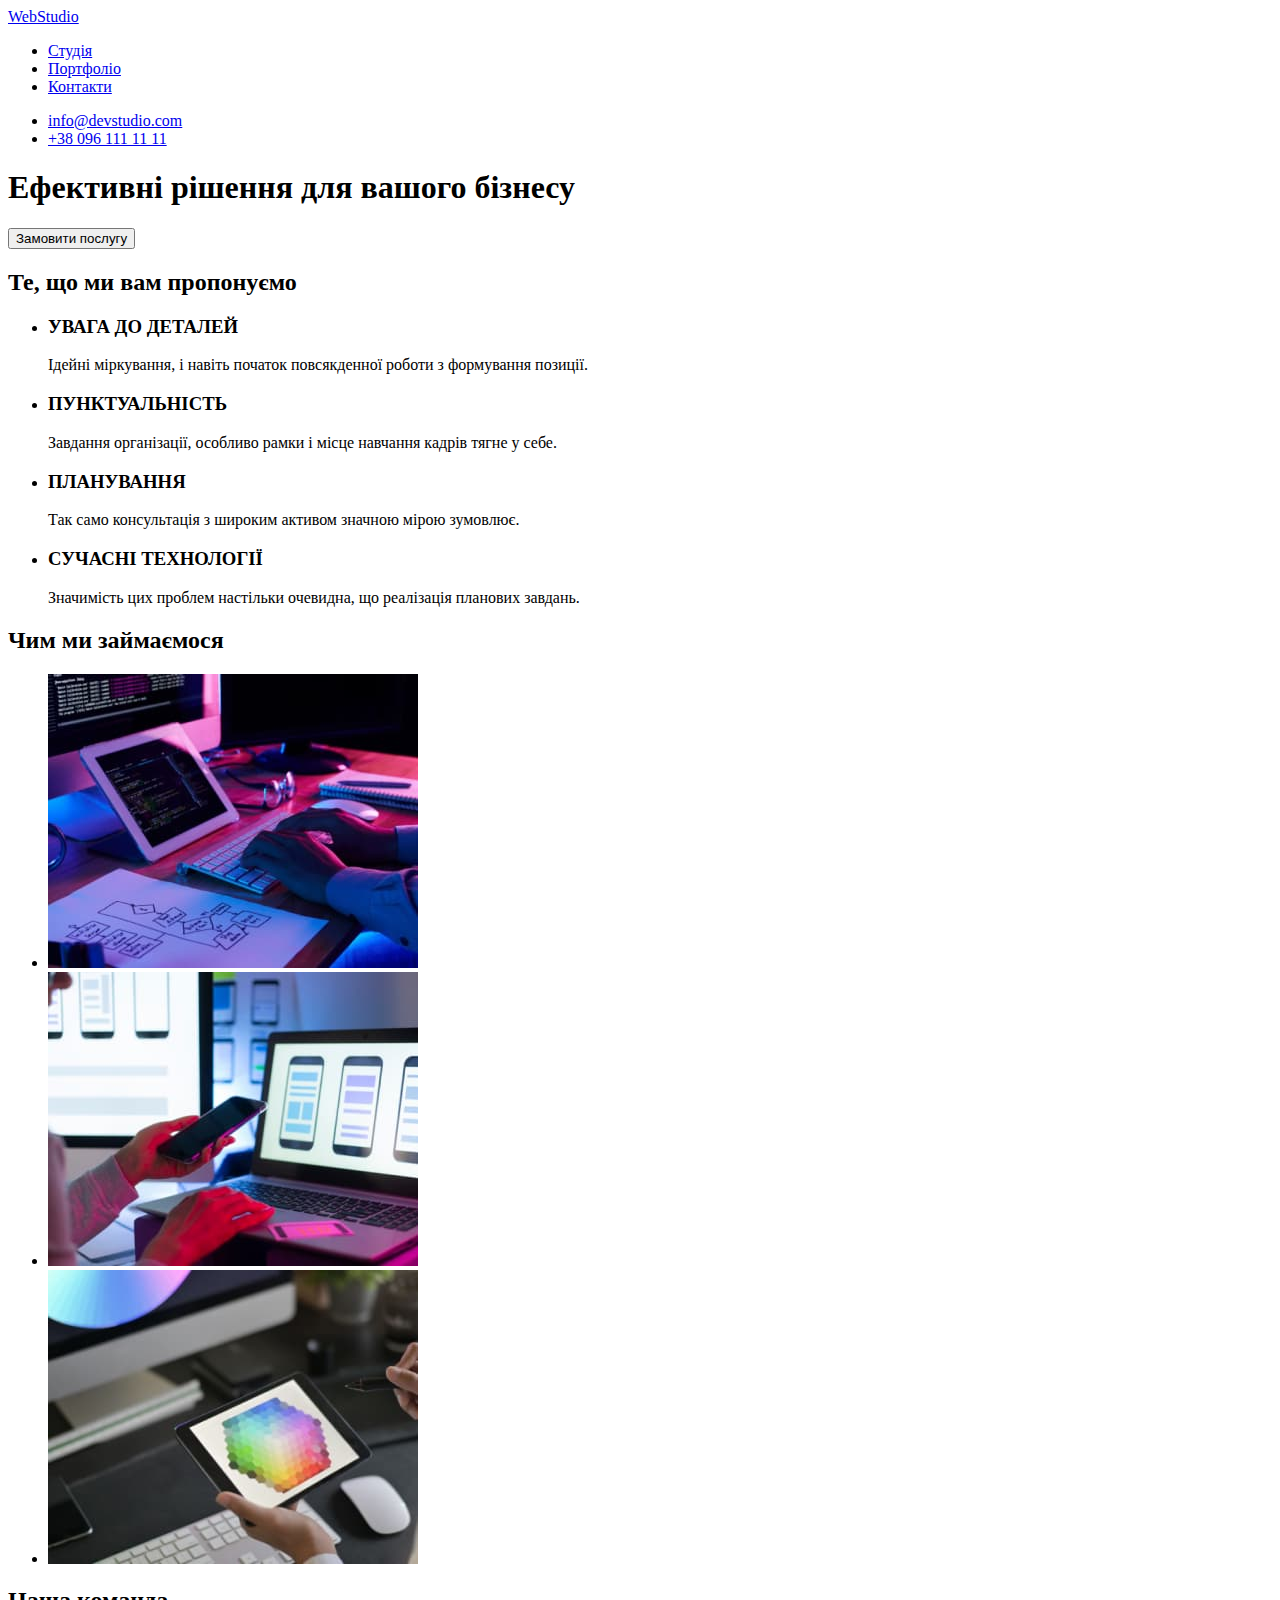
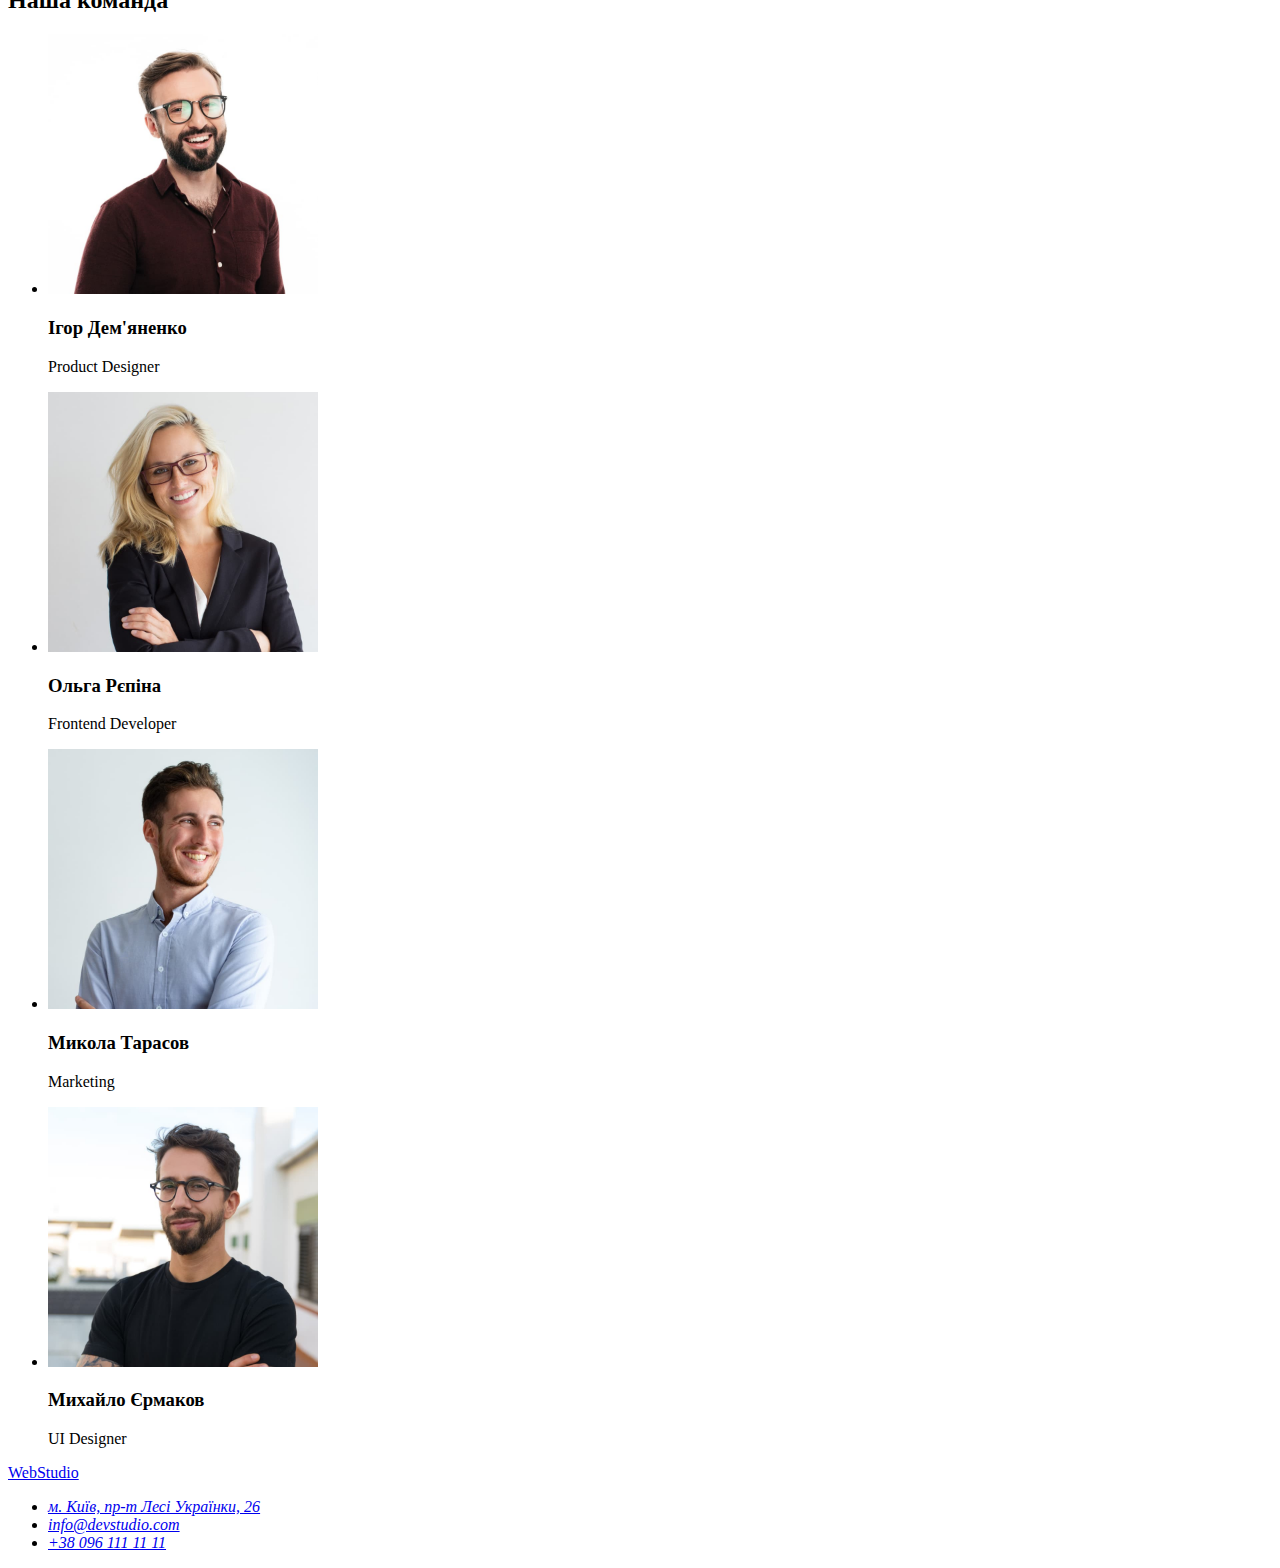
==== index.html @ 2390d569 "Клонування 1-ї домашньої роботи" ====
<!DOCTYPE html>
<html lang="uk">
<head>
    <meta charset="UTF-8">
    <meta http-equiv="X-UA-Compatible" content="IE=edge">
    <meta name="viewport" content="width=device-width, initial-scale=1.0">
    <title>Document</title>
    <link rel="stylesheet" href="./css/styles.css">
</head>
<body>
    <header>
        <nav>
            <a href="./index.html">WebStudio</a>
            
            <ul>
                <li><a href="index.html">Студія</a></li>
                <li><a href="index.html">Портфоліо</a></li>
                <li><a href="index.html">Контакти</a></li>
            </ul>
        </nav>

        <ul>
            <li><a href="mailto:info@devstudio.com">info@devstudio.com</a></li>
            <li><a href="tel:+380961111111">+38 096 111 11 11</a></li>
        </ul>
        
    </header>

    <main>
        <section>
            <h1>Ефективні рішення для вашого бізнесу</h1>
            <button type="button">Замовити послугу</button>
        </section>
        
        <section>
            <h2>Те, що ми вам пропонуємо</h2>
        
            <ul>
                <li>
                    <h3>УВАГА ДО ДЕТАЛЕЙ</h3>
                    <p>Ідейні міркування, і навіть початок повсякденної роботи з формування позиції.</p>
                </li>
                <li>
                    <h3>ПУНКТУАЛЬНІСТЬ</h3>
                    <p>Завдання організації, особливо рамки і місце навчання кадрів тягне у себе.</p>
                </li>
                <li>
                    <h3>ПЛАНУВАННЯ</h3>
                    <p>Так само консультація з широким активом значною мірою зумовлює.</p>
                </li>
                <li>
                    <h3>СУЧАСНІ ТЕХНОЛОГІЇ</h3>
                    <p>Значимість цих проблем настільки очевидна, що реалізація планових завдань.</p>
                </li>
            </ul>
        </section>
        
        <section>
            <h2>Чим ми займаємося</h2>
        
            <ul>
                <li><img src="./images/wemake1.jpg" alt="Написання коду" width="370"></li>
                <li><img src="./images/wemake2.jpg" alt="Кросплатформеність" width="370"></li>
                <li><img src="./images/wemake3.jpg" alt="Різноманітність" width="370"></li>
            </ul>
        </section>
        
        <section>
            <h2>Наша команда</h2> 

            <ul>
                <li>
                    <img src="./images/igor.jpg" alt="фото Ігора" width="270">
                    <h3>Ігор Дем'яненко</h3>
                    <p>Product Designer</p>
                </li>
                <li>
                    <img src="./images/olga.jpg" alt="фото Ольги" width="270">
                    <h3>Ольга Рєпіна</h3>
                    <p>Frontend Developer</p>
                </li>
                <li>
                    <img src="./images/mukola.jpg" alt="фото Миколи" width="270">
                    <h3>Микола Тарасов</h3>
                    <p>Marketing</p>
                </li>
                <li>
                    <img src="./images/mikhailo.jpg" alt="фото Михайла" width="270">
                    <h3>Михайло Єрмаков</h3>
                    <p>UI Designer</p>
                </li>
            </ul>
        </section>
    </main>

    <footer>
        <a href="index.html">WebStudio</a>

        <address>
            <ul>
                <li><a href="https://www.google.com/maps/place/%D0%B1%D1%83%D0%BB%D1%8C%D0%B2%D0%B0%D1%80+%D0%9B%D0%B5%D1%81%D1%96+%D0%A3%D0%BA%D1%80%D0%B0%D1%97%D0%BD%D0%BA%D0%B8,+26,+%D0%9A%D0%B8%D1%97%D0%B2,+02000/@50.4265807,30.5361971,17z/data=!3m1!4b1!4m5!3m4!1s0x40d4cf0e033ecbe9:0x57a4dffefec77da0!8m2!3d50.4265807!4d30.5383858"
                    target="_blank" rel="noreferrer noopener">
                    м. Київ, пр-т Лесі Українки, 26</a></li>
                <li><a href="mailto:info@devstudio.com">info@devstudio.com <br></a></li>
                <li><a href="tel:+380961111111">+38 096 111 11 11</a></li>
            </ul>
        </address>
    </footer>
</body>
</html>
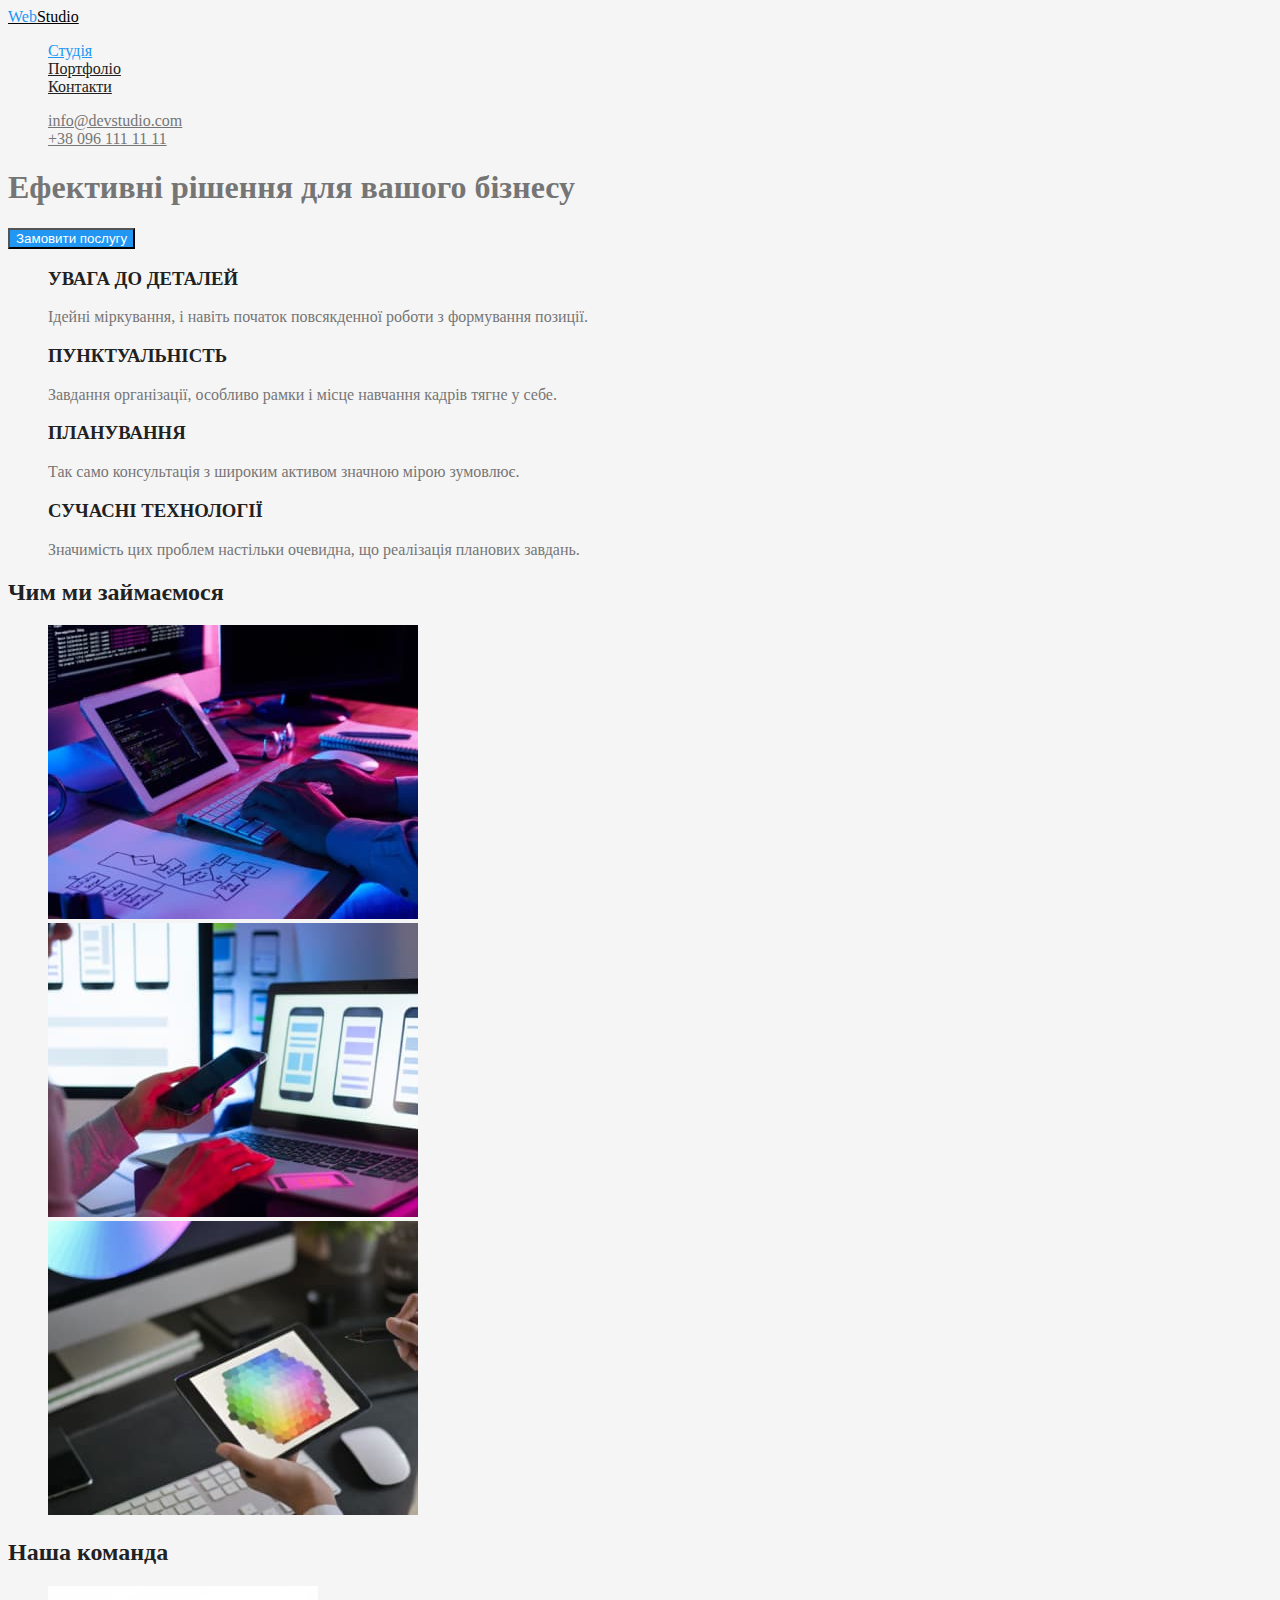
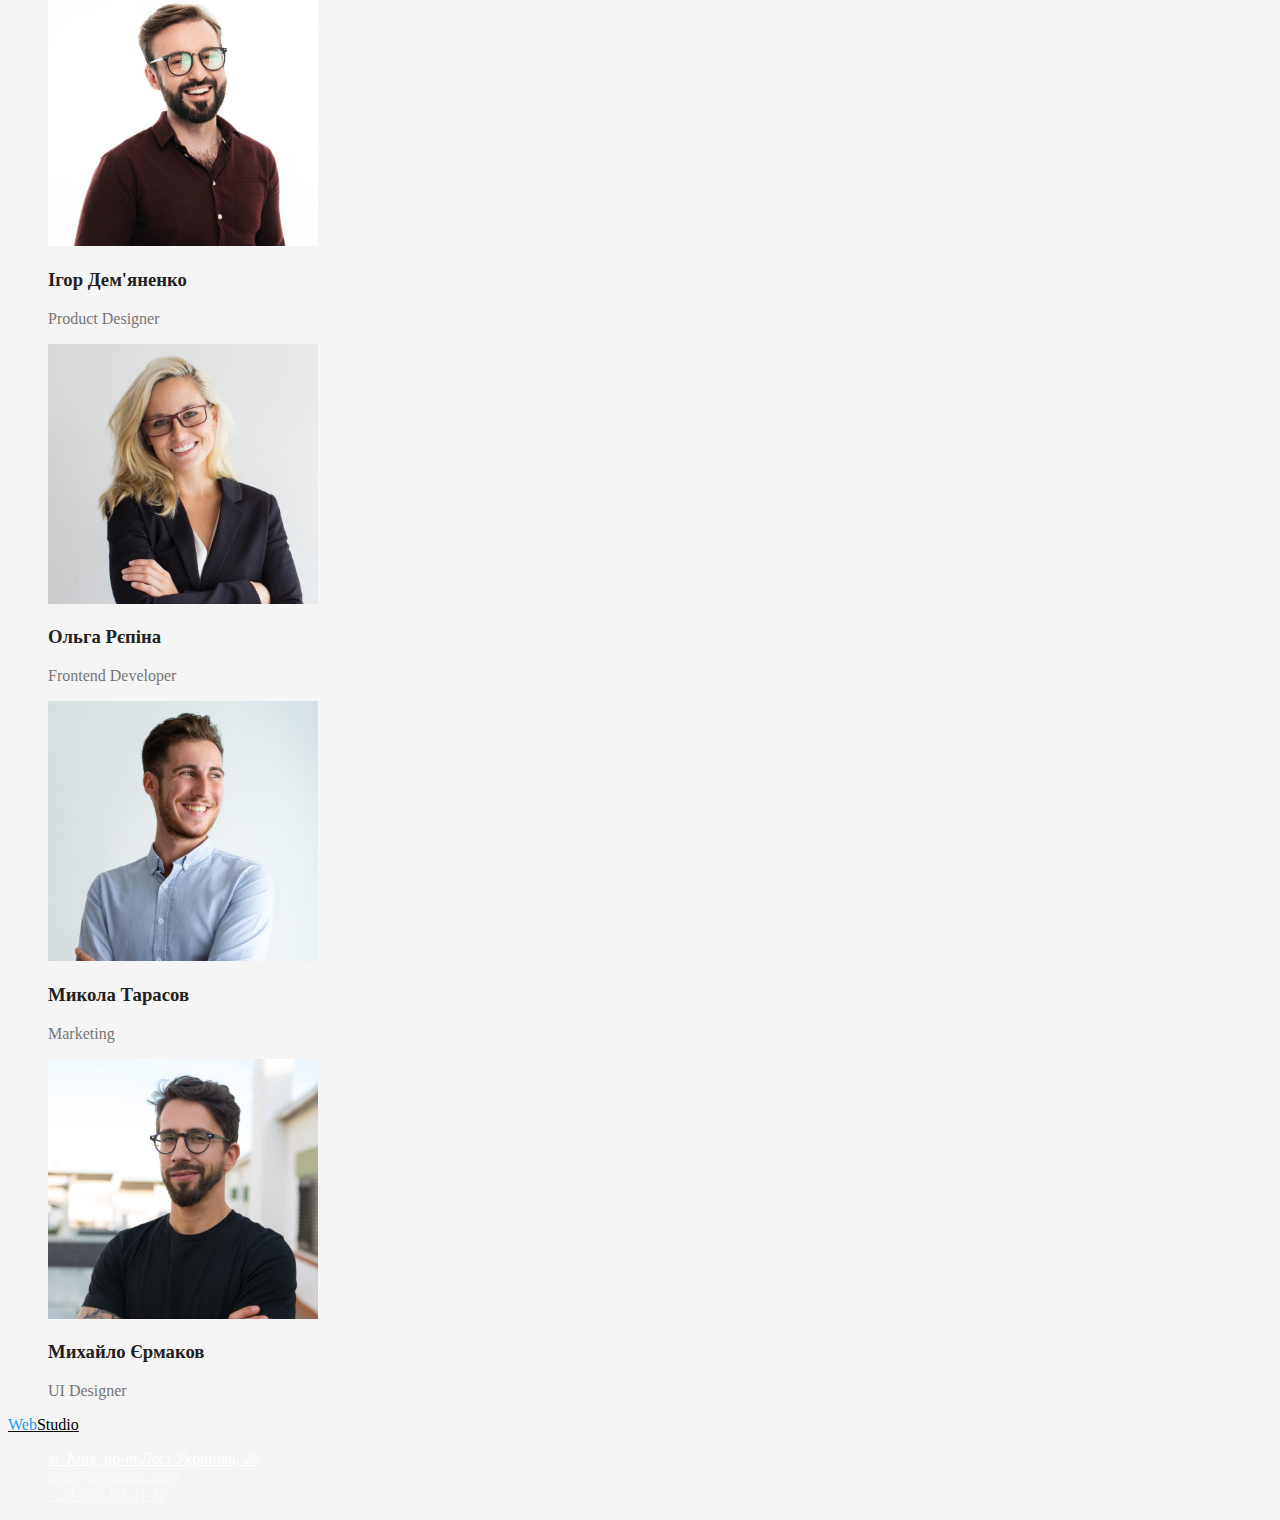
==== commit 0f3067b8: "Додавання CSS-селекторів" ====
--- a/index.html
+++ b/index.html
@@ -6,87 +6,88 @@
     <meta name="viewport" content="width=device-width, initial-scale=1.0">
     <title>Document</title>
     <link rel="stylesheet" href="./css/styles.css">
+    <link href="https://fonts.googleapis.com/css2?family=Raleway:wght@700&family=Roboto:wght@400;500;700;900&display=swap" rel="stylesheet">
 </head>
-<body>
-    <header>
+<body class="page">
+    <header class="page-header">
         <nav>
-            <a href="./index.html">WebStudio</a>
+            <a href="./index.html" class="logo"><span class="leftpart-logo">Web</span>Studio</a>
             
-            <ul>
-                <li><a href="index.html">Студія</a></li>
-                <li><a href="index.html">Портфоліо</a></li>
-                <li><a href="index.html">Контакти</a></li>
+            <ul class="site-nav list">
+                <li><a href="index.html" class="link current" >Студія</a></li>
+                <li><a href="./portofolio.html" class="link">Портфоліо</a></li>
+                <li><a href="index.html" class="link">Контакти</a></li>
             </ul>
         </nav>
 
-        <ul>
-            <li><a href="mailto:info@devstudio.com">info@devstudio.com</a></li>
-            <li><a href="tel:+380961111111">+38 096 111 11 11</a></li>
+        <ul class="auth-nav list">
+            <li><a href="mailto:info@devstudio.com" class="link">info@devstudio.com</a></li>
+            <li><a href="tel:+380961111111" class="link">+38 096 111 11 11</a></li>
         </ul>
         
     </header>
 
     <main>
-        <section>
-            <h1>Ефективні рішення для вашого бізнесу</h1>
-            <button type="button">Замовити послугу</button>
+        <section class="hero">
+            <h1 class="hero-title">Ефективні рішення для вашого бізнесу</h1>
+            <button type="button" class="button primary">Замовити послугу</button>
         </section>
         
-        <section>
-            <h2>Те, що ми вам пропонуємо</h2>
+        <section class="section">
+            <h2 class="section-title" hidden>Те, що ми вам пропонуємо</h2>
         
-            <ul>
+            <ul class="services list">
                 <li>
-                    <h3>УВАГА ДО ДЕТАЛЕЙ</h3>
+                    <h3 class="title">УВАГА ДО ДЕТАЛЕЙ</h3>
                     <p>Ідейні міркування, і навіть початок повсякденної роботи з формування позиції.</p>
                 </li>
                 <li>
-                    <h3>ПУНКТУАЛЬНІСТЬ</h3>
+                    <h3 class="title">ПУНКТУАЛЬНІСТЬ</h3>
                     <p>Завдання організації, особливо рамки і місце навчання кадрів тягне у себе.</p>
                 </li>
                 <li>
-                    <h3>ПЛАНУВАННЯ</h3>
+                    <h3 class="title">ПЛАНУВАННЯ</h3>
                     <p>Так само консультація з широким активом значною мірою зумовлює.</p>
                 </li>
                 <li>
-                    <h3>СУЧАСНІ ТЕХНОЛОГІЇ</h3>
+                    <h3 class="title">СУЧАСНІ ТЕХНОЛОГІЇ</h3>
                     <p>Значимість цих проблем настільки очевидна, що реалізація планових завдань.</p>
                 </li>
             </ul>
         </section>
         
-        <section>
-            <h2>Чим ми займаємося</h2>
+        <section class="section">
+            <h2 class="section-title">Чим ми займаємося</h2>
         
-            <ul>
+            <ul class="services list">
                 <li><img src="./images/wemake1.jpg" alt="Написання коду" width="370"></li>
                 <li><img src="./images/wemake2.jpg" alt="Кросплатформеність" width="370"></li>
                 <li><img src="./images/wemake3.jpg" alt="Різноманітність" width="370"></li>
             </ul>
         </section>
         
-        <section>
-            <h2>Наша команда</h2> 
+        <section class="section">
+            <h2 class="section-title">Наша команда</h2> 
 
-            <ul>
+            <ul class="services list">
                 <li>
                     <img src="./images/igor.jpg" alt="фото Ігора" width="270">
-                    <h3>Ігор Дем'яненко</h3>
+                    <h3 class="title">Ігор Дем'яненко</h3>
                     <p>Product Designer</p>
                 </li>
                 <li>
                     <img src="./images/olga.jpg" alt="фото Ольги" width="270">
-                    <h3>Ольга Рєпіна</h3>
+                    <h3 class="title">Ольга Рєпіна</h3>
                     <p>Frontend Developer</p>
                 </li>
                 <li>
                     <img src="./images/mukola.jpg" alt="фото Миколи" width="270">
-                    <h3>Микола Тарасов</h3>
+                    <h3 class="title">Микола Тарасов</h3>
                     <p>Marketing</p>
                 </li>
                 <li>
                     <img src="./images/mikhailo.jpg" alt="фото Михайла" width="270">
-                    <h3>Михайло Єрмаков</h3>
+                    <h3 class="title">Михайло Єрмаков</h3>
                     <p>UI Designer</p>
                 </li>
             </ul>
@@ -94,15 +95,15 @@
     </main>
 
     <footer>
-        <a href="index.html">WebStudio</a>
+        <a href="./index.html" class="logo"><span class="leftpart-logo">Web</span>Studio</a>
 
         <address>
-            <ul>
-                <li><a href="https://www.google.com/maps/place/%D0%B1%D1%83%D0%BB%D1%8C%D0%B2%D0%B0%D1%80+%D0%9B%D0%B5%D1%81%D1%96+%D0%A3%D0%BA%D1%80%D0%B0%D1%97%D0%BD%D0%BA%D0%B8,+26,+%D0%9A%D0%B8%D1%97%D0%B2,+02000/@50.4265807,30.5361971,17z/data=!3m1!4b1!4m5!3m4!1s0x40d4cf0e033ecbe9:0x57a4dffefec77da0!8m2!3d50.4265807!4d30.5383858"
-                    target="_blank" rel="noreferrer noopener">
+            <ul class="footer-nav list">
+                <li><a href="https://goo.gl/maps/yNZwZpyb3puwSqDS9"
+                    target="_blank" rel="noreferrer noopener" class="link adress">
                     м. Київ, пр-т Лесі Українки, 26</a></li>
-                <li><a href="mailto:info@devstudio.com">info@devstudio.com <br></a></li>
-                <li><a href="tel:+380961111111">+38 096 111 11 11</a></li>
+                <li><a href="mailto:info@devstudio.com" class="link">info@devstudio.com</a></li>
+                <li><a href="tel:+380961111111" class="link">+38 096 111 11 11</a></li>
             </ul>
         </address>
     </footer>
--- a/css/styles.css
+++ b/css/styles.css
@@ -0,0 +1,106 @@
+/* Колір основного тексту #757575*/
+/* Вторичний колір тексту #000000 */
+/* Основний колір фону #F5F5F5 */
+/* Вторичний колір фону #F5F4FA */
+/* Колір при ховері та фокусу #2196F3 */
+
+:root {
+    --main-color: #757575;
+    --secondary-color: #000000;
+    --main-background-color: #F5F5F5;
+    --secondary-background-color: #F5F4FA;
+    --accent-color: #2196F3;
+    --title-color: #212121;
+    --white-color: #FFFFFF;
+}
+
+.page {
+    color: var(--main-color);
+    background-color: var(--main-background-color);
+}
+
+.logo {
+    color: var(--secondary-color);
+}
+
+.leftpart-logo {
+    color: #2196F3;
+}
+
+.list {
+    list-style: none;
+}
+
+/* site nav */
+.site-nav .link {
+    color: var(--title-color);
+}
+
+.footer-nav .link.adress {
+    color: #FFFFFF;
+}
+
+.auth-nav .link {
+    color: var(--main-color);
+}
+
+.site-nav .link:hover,
+.site-nav .link:focus,
+.auth-nav .link:hover,
+.auth-nav .link:focus,
+.footer-nav .link:hover,
+.footer-nav .link:focus {
+    color: var(--accent-color);
+}
+
+.site-nav .link.current {
+    color: var(--accent-color)
+}
+
+.footer-nav .link {
+    color: rgba(255, 255, 255, 0.6);
+}
+
+.section-title {
+    color: var(--title-color);
+}
+
+/* our services */
+
+.services .title,
+.projects .title {
+    color: var(--title-color);
+}
+
+/* Button */
+
+.button {
+    color: var(--title-color);
+    background-color: var(--secondary-background-color);
+}
+
+.button.primary {
+    color: var(--white-color);
+    background-color: var(--accent-color);  
+}
+
+.button.secondary {
+    color: var(--title-color);
+    background-color:var(--secondary-background-color);
+}
+
+.button.secondary:hover,
+.button.secondary:focus {
+    color: var(--white-color);
+    background-color: var(--accent-color);
+}
+
+.button-list {
+
+}
+
+/* footer */
+
+.adress {
+    color: var(--white-color);
+}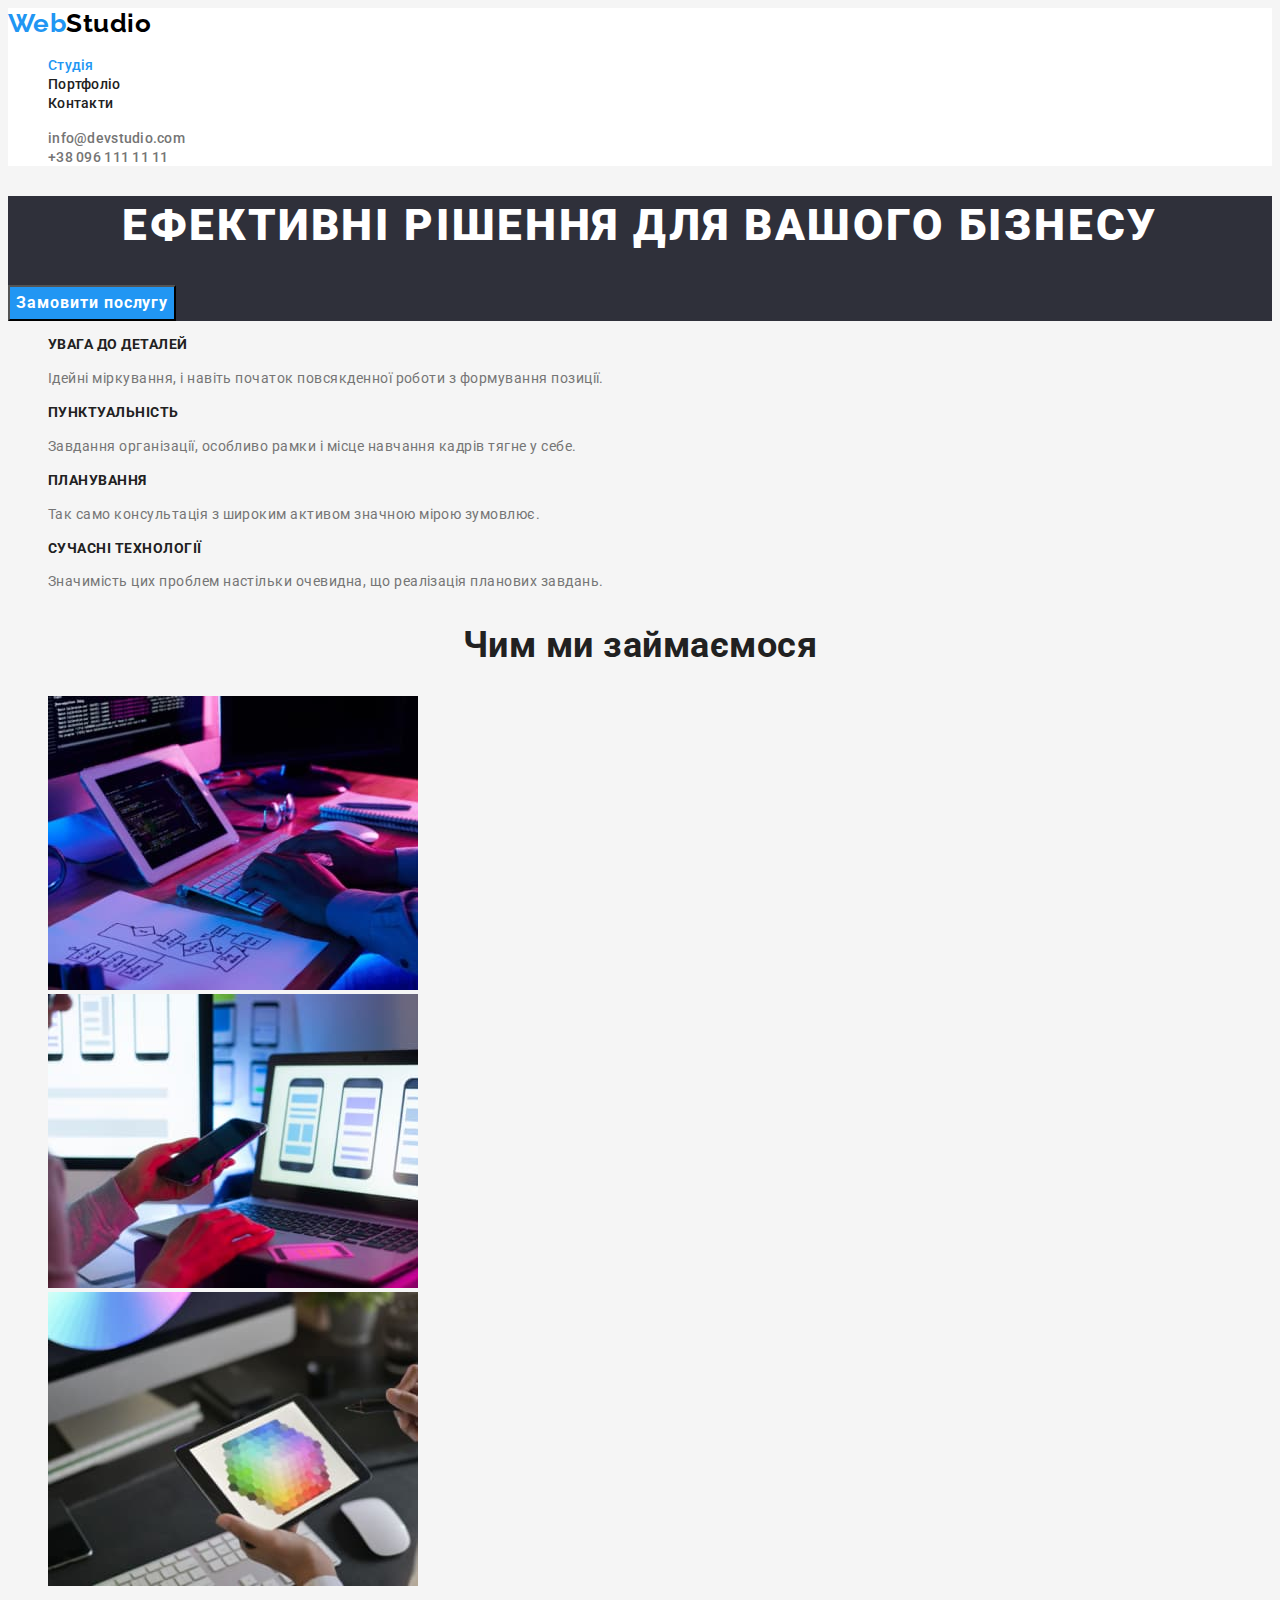
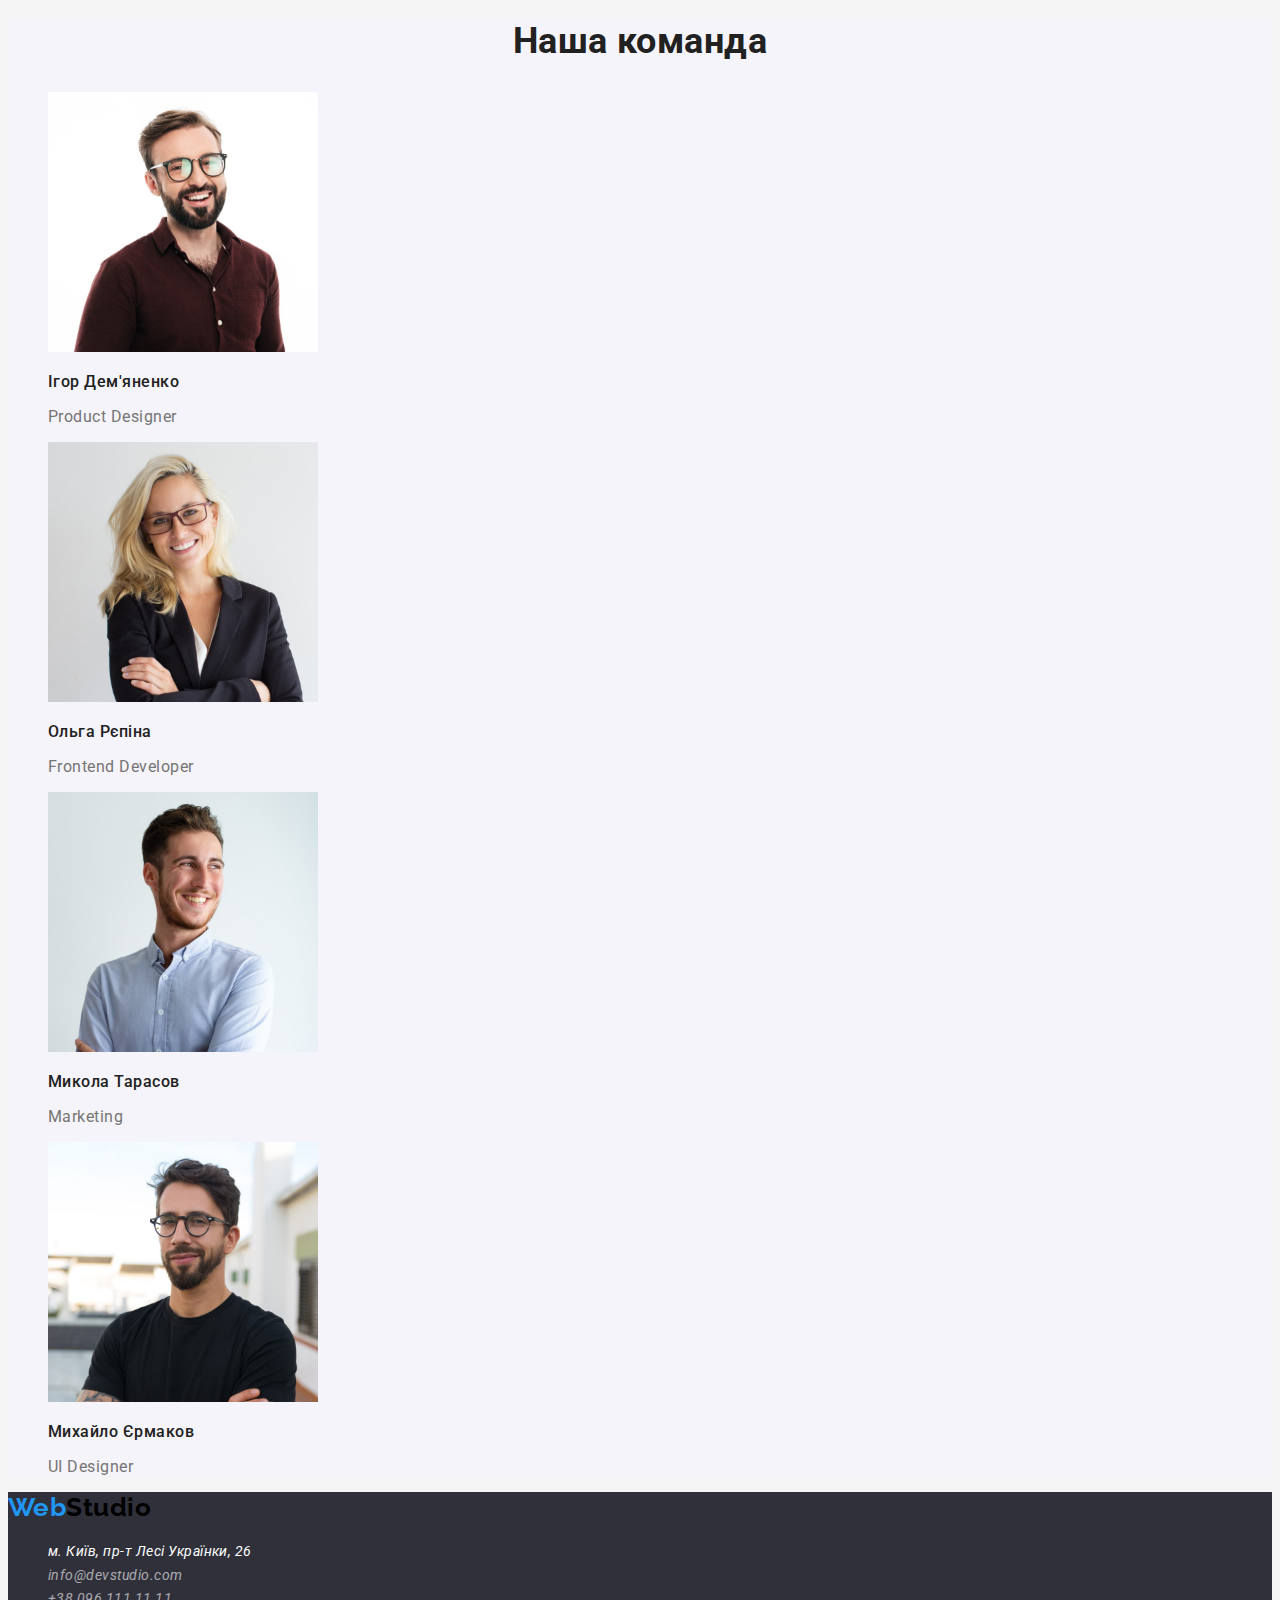
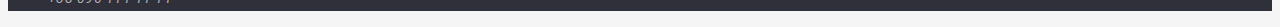
==== commit 8dce1656: "Допрацювання оформлення тексту та кольору" ====
--- a/index.html
+++ b/index.html
@@ -4,9 +4,10 @@
     <meta charset="UTF-8">
     <meta http-equiv="X-UA-Compatible" content="IE=edge">
     <meta name="viewport" content="width=device-width, initial-scale=1.0">
-    <title>Document</title>
+    <title>WebStudio</title>
+    <link href="https://fonts.googleapis.com/css2?family=Raleway:wght@700&family=Roboto:wght@400;500;700;900&display=swap"
+        rel="stylesheet">
     <link rel="stylesheet" href="./css/styles.css">
-    <link href="https://fonts.googleapis.com/css2?family=Raleway:wght@700&family=Roboto:wght@400;500;700;900&display=swap" rel="stylesheet">
 </head>
 <body class="page">
     <header class="page-header">
@@ -15,7 +16,7 @@
             
             <ul class="site-nav list">
                 <li><a href="index.html" class="link current" >Студія</a></li>
-                <li><a href="./portofolio.html" class="link">Портфоліо</a></li>
+                <li><a href="./portfolio.html" class="link">Портфоліо</a></li>
                 <li><a href="index.html" class="link">Контакти</a></li>
             </ul>
         </nav>
@@ -24,7 +25,6 @@
             <li><a href="mailto:info@devstudio.com" class="link">info@devstudio.com</a></li>
             <li><a href="tel:+380961111111" class="link">+38 096 111 11 11</a></li>
         </ul>
-        
     </header>
 
     <main>
@@ -39,19 +39,19 @@
             <ul class="services list">
                 <li>
                     <h3 class="title">УВАГА ДО ДЕТАЛЕЙ</h3>
-                    <p>Ідейні міркування, і навіть початок повсякденної роботи з формування позиції.</p>
+                    <p class="text">Ідейні міркування, і навіть початок повсякденної роботи з формування позиції.</p>
                 </li>
                 <li>
                     <h3 class="title">ПУНКТУАЛЬНІСТЬ</h3>
-                    <p>Завдання організації, особливо рамки і місце навчання кадрів тягне у себе.</p>
+                    <p class="text">Завдання організації, особливо рамки і місце навчання кадрів тягне у себе.</p>
                 </li>
                 <li>
                     <h3 class="title">ПЛАНУВАННЯ</h3>
-                    <p>Так само консультація з широким активом значною мірою зумовлює.</p>
+                    <p class="text">Так само консультація з широким активом значною мірою зумовлює.</p>
                 </li>
                 <li>
                     <h3 class="title">СУЧАСНІ ТЕХНОЛОГІЇ</h3>
-                    <p>Значимість цих проблем настільки очевидна, що реалізація планових завдань.</p>
+                    <p class="text">Значимість цих проблем настільки очевидна, що реалізація планових завдань.</p>
                 </li>
             </ul>
         </section>
@@ -66,35 +66,35 @@
             </ul>
         </section>
         
-        <section class="section">
+        <section class="section our-team">
             <h2 class="section-title">Наша команда</h2> 
 
-            <ul class="services list">
+            <ul class="team list">
                 <li>
                     <img src="./images/igor.jpg" alt="фото Ігора" width="270">
                     <h3 class="title">Ігор Дем'яненко</h3>
-                    <p>Product Designer</p>
+                    <p class="text position">Product Designer</p>
                 </li>
                 <li>
                     <img src="./images/olga.jpg" alt="фото Ольги" width="270">
                     <h3 class="title">Ольга Рєпіна</h3>
-                    <p>Frontend Developer</p>
+                    <p class="text position">Frontend Developer</p>
                 </li>
                 <li>
                     <img src="./images/mukola.jpg" alt="фото Миколи" width="270">
                     <h3 class="title">Микола Тарасов</h3>
-                    <p>Marketing</p>
+                    <p class="text position">Marketing</p>
                 </li>
                 <li>
                     <img src="./images/mikhailo.jpg" alt="фото Михайла" width="270">
                     <h3 class="title">Михайло Єрмаков</h3>
-                    <p>UI Designer</p>
+                    <p class="text position">UI Designer</p>
                 </li>
             </ul>
         </section>
     </main>
 
-    <footer>
+    <footer class="footer">
         <a href="./index.html" class="logo"><span class="leftpart-logo">Web</span>Studio</a>
 
         <address>
--- a/css/styles.css
+++ b/css/styles.css
@@ -12,19 +12,35 @@
     --accent-color: #2196F3;
     --title-color: #212121;
     --white-color: #FFFFFF;
+    --black-bg-color: #2F303A;
 }
 
 .page {
     color: var(--main-color);
     background-color: var(--main-background-color);
-}
-
+
+    font-style: normal;
+    font-weight: 400;
+    font-family: Roboto, sans-serif;
+    letter-spacing: 0.03em;
+    
+}
+
+.page-header {
+    background-color: var(--white-color);
+}
 .logo {
     color: var(--secondary-color);
+
+    font-family: Raleway, sans-serif;
+    font-weight: 700;
+    font-size: 26px;
+    line-height: 1.2;
+    text-decoration: none;
 }
 
 .leftpart-logo {
-    color: #2196F3;
+    color: var(--accent-color);
 }
 
 .list {
@@ -34,14 +50,35 @@
 /* site nav */
 .site-nav .link {
     color: var(--title-color);
+
+    font-weight: 500;
+    font-size: 14px;
+    line-height: 1.14;
+    letter-spacing: 0.02em;
+    text-decoration: none;
+}
+
+.auth-nav .link {
+    color: var(--main-color);
+
+    font-weight: 500;
+    font-size: 14px;
+    line-height: 1.14;
+    letter-spacing: 0.02em;
+    text-decoration: none;
 }
 
 .footer-nav .link.adress {
-    color: #FFFFFF;
-}
-
-.auth-nav .link {
-    color: var(--main-color);
+    color: var(--white-color);
+}
+
+
+.footer-nav .link {
+    color: rgba(255, 255, 255, 0.6);
+
+    text-decoration: none;
+    font-size: 14px;
+    line-height: 1.71;
 }
 
 .site-nav .link:hover,
@@ -54,39 +91,136 @@
 }
 
 .site-nav .link.current {
-    color: var(--accent-color)
-}
-
-.footer-nav .link {
-    color: rgba(255, 255, 255, 0.6);
+    color: var(--accent-color);
+}
+
+.hero-title {
+    color: var(--white-color);
+    font-style: 400;
+    font-weight: 900;
+    font-size: 44px;
+    line-height: 1.36;
+    text-align: center;
+    letter-spacing: 0.06em;
+    text-transform: uppercase;
+}
+
+.hero {
+    background-color: var(--black-bg-color);
 }
 
 .section-title {
     color: var(--title-color);
-}
-
-/* our services */
-
-.services .title,
+
+    font-style: normal;
+    font-weight: 700;
+    font-size: 36px;
+    line-height: 1.17;
+    text-align: center;
+}
+
+/* our services and projects */
+
+.services .title {
+    color: var(--title-color);
+
+    font-style: normal;
+    font-weight: 700;
+    font-size: 14px;
+    line-height: 1.14;
+    text-transform: uppercase;
+}
+
+.services .text {
+    color: var(--main-color);
+    font-size: 14px;
+    line-height: 1.71;
+}
+
+.services .text.position {
+    font-size: 16px;
+    line-height: 1.19;
+}
+
+.projects .project {
+    font-size: 16px;
+    line-height: 1.88;
+}
+
+.projects.list a {
+    text-decoration: none;
+}
+
+.projects .description {
+    color: var(--main-color)
+}
+
 .projects .title {
     color: var(--title-color);
+
+    font-style: normal;
+    font-weight: 700;
+    font-size: 18px;
+    line-height: 2;
+}
+
+.projects .text {
+    color: var(--main-color);
+
+    font-size: 16px;
+    line-height: 1.88;
+}
+
+.team .title {
+    color: var(--title-color);
+
+    font-style: normal;
+    font-weight: 500;
+    font-size: 16px;
+    line-height: 1.19;
+}
+
+.team .text {
+    font-size: 16px;
+    line-height: 1.19;
+}
+
+/* our team */
+
+.section.our-team {
+    background-color: var(--secondary-background-color);
 }
 
 /* Button */
 
 .button {
     color: var(--title-color);
+
     background-color: var(--secondary-background-color);
+    font-family: inherit;
 }
 
 .button.primary {
     color: var(--white-color);
-    background-color: var(--accent-color);  
+    background-color: var(--accent-color); 
+
+    font-style: normal;
+    font-weight: 700;
+    font-size: 16px;
+    line-height: 1.87;
+    display: flex;
+    align-items: center;
+    text-align: center;
+    letter-spacing: 0.06em; 
 }
 
 .button.secondary {
     color: var(--title-color);
     background-color:var(--secondary-background-color);
+
+    font-weight: 500;
+    font-size: 16px;
+    line-height: 1.62;
 }
 
 .button.secondary:hover,
@@ -103,4 +237,8 @@
 
 .adress {
     color: var(--white-color);
+}
+
+.footer {
+    background-color: var(--black-bg-color);
 }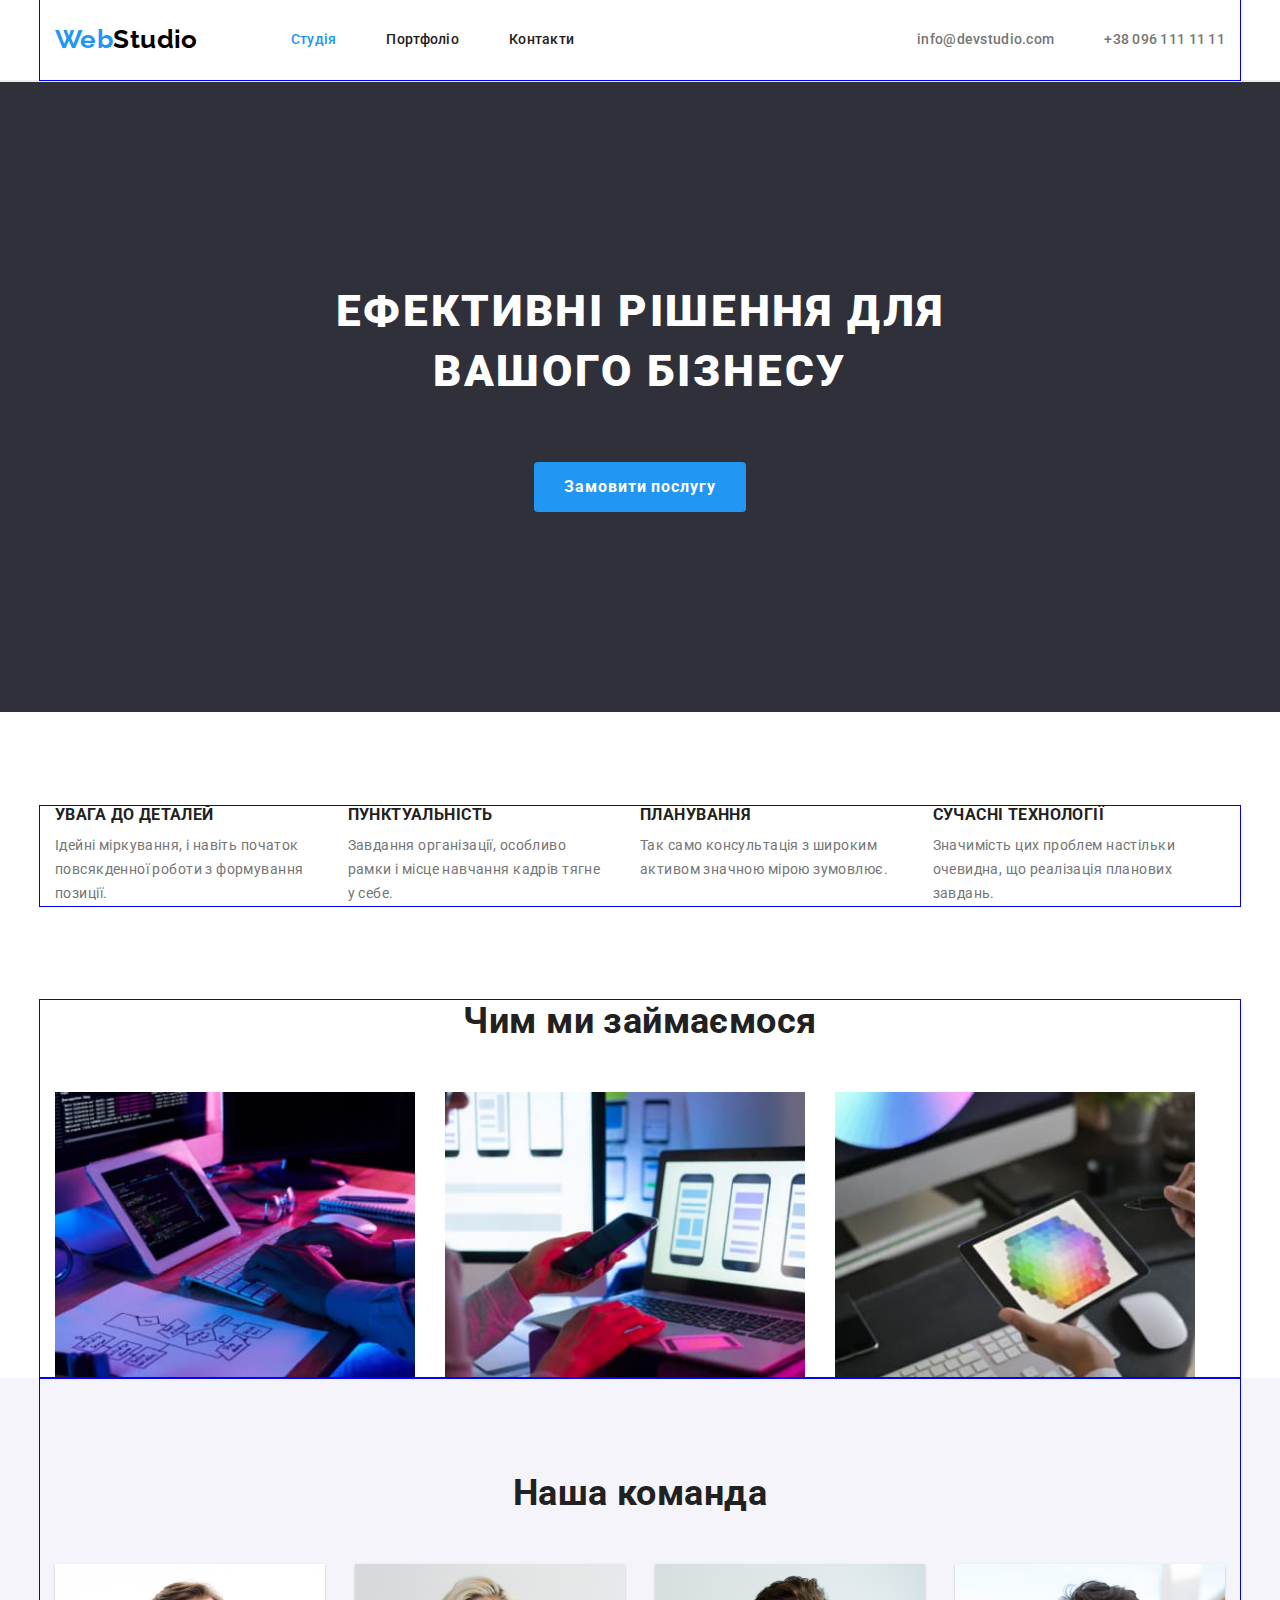
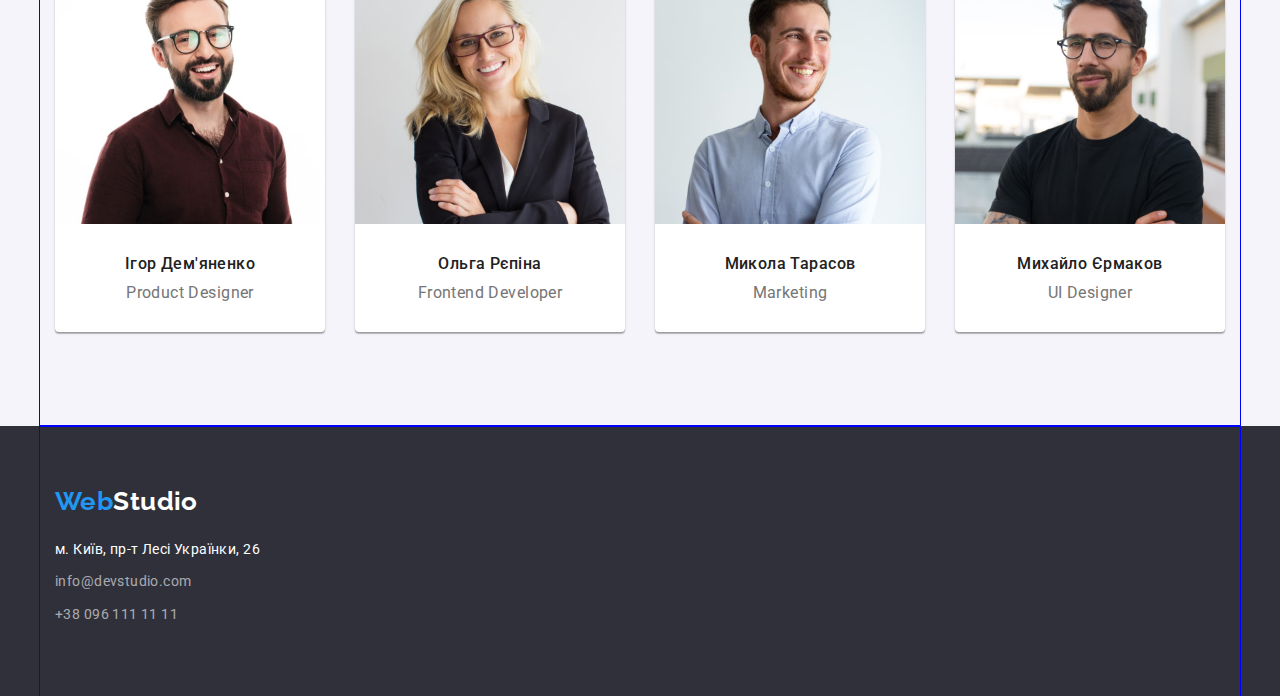
==== commit 536dd93b: "Робота над 3-ю домашньою роботою" ====
--- a/index.html
+++ b/index.html
@@ -5,107 +5,128 @@
     <meta http-equiv="X-UA-Compatible" content="IE=edge">
     <meta name="viewport" content="width=device-width, initial-scale=1.0">
     <title>WebStudio</title>
+    <link rel="stylesheet" href="https://cdnjs.cloudflare.com/ajax/libs/modern-normalize/1.1.0/modern-normalize.min.css">
     <link href="https://fonts.googleapis.com/css2?family=Raleway:wght@700&family=Roboto:wght@400;500;700;900&display=swap"
         rel="stylesheet">
     <link rel="stylesheet" href="./css/styles.css">
 </head>
-<body class="page">
+<body>
     <header class="page-header">
-        <nav>
-            <a href="./index.html" class="logo"><span class="leftpart-logo">Web</span>Studio</a>
-            
-            <ul class="site-nav list">
-                <li><a href="index.html" class="link current" >Студія</a></li>
-                <li><a href="./portfolio.html" class="link">Портфоліо</a></li>
-                <li><a href="index.html" class="link">Контакти</a></li>
+        <div class="container main-nav">
+            <nav class="main-nav">
+                <a href="./index.html" class="logo"><span class="leftpart-logo">Web</span>Studio</a>
+                
+                <!-- Навігація -->
+                <ul class="site-nav list">
+                    <li class="item"><a href="./index.html" class="link current" >Студія</a></li>
+                    <li class="item"><a href="./portfolio.html" class="link">Портфоліо</a></li>
+                    <li class="item"><a href="./index.html" class="link">Контакти</a></li>
+                </ul>
+            </nav>
+            <!-- Контакти -->
+            <ul class="auth-nav list">
+                <li class="item"><a href="mailto:info@devstudio.com" class="link">info@devstudio.com</a></li>
+                <li class="item"><a href="tel:+380961111111" class="link">+38 096 111 11 11</a></li>
             </ul>
-        </nav>
+        </div>
 
-        <ul class="auth-nav list">
-            <li><a href="mailto:info@devstudio.com" class="link">info@devstudio.com</a></li>
-            <li><a href="tel:+380961111111" class="link">+38 096 111 11 11</a></li>
-        </ul>
+        <div class="gray-line">
+            <span class="hidden-title">gray-line</span>
+        </div>
     </header>
 
     <main>
+        <!-- Hero -->
         <section class="hero">
             <h1 class="hero-title">Ефективні рішення для вашого бізнесу</h1>
             <button type="button" class="button primary">Замовити послугу</button>
         </section>
+
+        <!-- Приклади робіт -->
+        <section class="section">
+            <div class="container works">
+                <h2 class="hidden-title">Те, що ми вам пропонуємо</h2>
         
-        <section class="section">
-            <h2 class="section-title" hidden>Те, що ми вам пропонуємо</h2>
-        
-            <ul class="services list">
-                <li>
-                    <h3 class="title">УВАГА ДО ДЕТАЛЕЙ</h3>
-                    <p class="text">Ідейні міркування, і навіть початок повсякденної роботи з формування позиції.</p>
-                </li>
-                <li>
-                    <h3 class="title">ПУНКТУАЛЬНІСТЬ</h3>
-                    <p class="text">Завдання організації, особливо рамки і місце навчання кадрів тягне у себе.</p>
-                </li>
-                <li>
-                    <h3 class="title">ПЛАНУВАННЯ</h3>
-                    <p class="text">Так само консультація з широким активом значною мірою зумовлює.</p>
-                </li>
-                <li>
-                    <h3 class="title">СУЧАСНІ ТЕХНОЛОГІЇ</h3>
-                    <p class="text">Значимість цих проблем настільки очевидна, що реалізація планових завдань.</p>
-                </li>
-            </ul>
+                <ul class="services list">
+                    <li class="item">
+                        <h3 class="title">УВАГА ДО ДЕТАЛЕЙ</h3>
+                        <p class="text">Ідейні міркування, і навіть початок повсякденної роботи з формування позиції.</p>
+                    </li>
+                    <li class="item">
+                        <h3 class="title">ПУНКТУАЛЬНІСТЬ</h3>
+                        <p class="text">Завдання організації, особливо рамки і місце навчання кадрів тягне у себе.</p>
+                    </li>
+                    <li class="item">
+                        <h3 class="title">ПЛАНУВАННЯ</h3>
+                        <p class="text">Так само консультація з широким активом значною мірою зумовлює.</p>
+                    </li>
+                    <li class="item">
+                        <h3 class="title">СУЧАСНІ ТЕХНОЛОГІЇ</h3>
+                        <p class="text">Значимість цих проблем настільки очевидна, що реалізація планових завдань.</p>
+                    </li>
+                </ul>
+            </div>
         </section>
-        
-        <section class="section">
-            <h2 class="section-title">Чим ми займаємося</h2>
-        
-            <ul class="services list">
-                <li><img src="./images/wemake1.jpg" alt="Написання коду" width="370"></li>
-                <li><img src="./images/wemake2.jpg" alt="Кросплатформеність" width="370"></li>
-                <li><img src="./images/wemake3.jpg" alt="Різноманітність" width="370"></li>
-            </ul>
+
+        <!-- Наші роботи -->
+        <section class="section no-padding photo-work">
+            <div class="container">
+                <h2 class="section-title">Чим ми займаємося</h2>
+                <ul class="services list photo">
+                    <li class="item"><img src="./images/wemake1.jpg" alt="Написання коду" width="370"></li>
+                    <li class="item"><img src="./images/wemake2.jpg" alt="Кросплатформеність" width="370"></li>
+                    <li class="item"><img src="./images/wemake3.jpg" alt="Різноманітність" width="370"></li>
+                </ul>
+            </div>
         </section>
-        
+
+        <!-- Наша команда -->
         <section class="section our-team">
-            <h2 class="section-title">Наша команда</h2> 
+            <div class="container team-container">
+                <h2 class="section-title">Наша команда</h2> 
 
-            <ul class="team list">
-                <li>
-                    <img src="./images/igor.jpg" alt="фото Ігора" width="270">
-                    <h3 class="title">Ігор Дем'яненко</h3>
-                    <p class="text position">Product Designer</p>
-                </li>
-                <li>
-                    <img src="./images/olga.jpg" alt="фото Ольги" width="270">
-                    <h3 class="title">Ольга Рєпіна</h3>
-                    <p class="text position">Frontend Developer</p>
-                </li>
-                <li>
-                    <img src="./images/mukola.jpg" alt="фото Миколи" width="270">
-                    <h3 class="title">Микола Тарасов</h3>
-                    <p class="text position">Marketing</p>
-                </li>
-                <li>
-                    <img src="./images/mikhailo.jpg" alt="фото Михайла" width="270">
-                    <h3 class="title">Михайло Єрмаков</h3>
-                    <p class="text position">UI Designer</p>
-                </li>
-            </ul>
+                <ul class="team list">
+                    <li class="item">
+                        <img src="./images/igor.jpg" alt="фото Ігора" width="270">
+                        <h3 class="title">Ігор Дем'яненко</h3>
+                        <p class="text position">Product Designer</p>
+                    </li>
+                    <li class="item">
+                        <img src="./images/olga.jpg" alt="фото Ольги" width="270">
+                        <h3 class="title">Ольга Рєпіна</h3>
+                        <p class="text position">Frontend Developer</p>
+                    </li>
+                    <li class="item">
+                        <img src="./images/mukola.jpg" alt="фото Миколи" width="270">
+                        <h3 class="title">Микола Тарасов</h3>
+                        <p class="text position">Marketing</p>
+                    </li>
+                    <li class="item">
+                        <img src="./images/mikhailo.jpg" alt="фото Михайла" width="270">
+                        <h3 class="title">Михайло Єрмаков</h3>
+                        <p class="text position">UI Designer</p>
+                    </li>
+                </ul>
+            </div>
         </section>
     </main>
 
+    <!-- Футер -->
     <footer class="footer">
-        <a href="./index.html" class="logo"><span class="leftpart-logo">Web</span>Studio</a>
+        <div class="container section-footer">
+            <a href="./index.html" class="logo"><span class="leftpart-logo">Web</span>Studio</a>
 
-        <address>
-            <ul class="footer-nav list">
-                <li><a href="https://goo.gl/maps/yNZwZpyb3puwSqDS9"
-                    target="_blank" rel="noreferrer noopener" class="link adress">
-                    м. Київ, пр-т Лесі Українки, 26</a></li>
-                <li><a href="mailto:info@devstudio.com" class="link">info@devstudio.com</a></li>
-                <li><a href="tel:+380961111111" class="link">+38 096 111 11 11</a></li>
-            </ul>
-        </address>
+            <address>
+                <ul class="footer-nav list">
+                    <li class="item"><a href="https://goo.gl/maps/yNZwZpyb3puwSqDS9"
+                        target="_blank" rel="noreferrer noopener" class="link adress">
+                        м. Київ, пр-т Лесі Українки, 26</a></li>
+                    <li class="item"><a href="mailto:info@devstudio.com" class="link">info@devstudio.com</a></li>
+                    <li class="item"><a href="tel:+380961111111" class="link">+38 096 111 11 11</a></li>
+                </ul>
+            </address>
+        </div>
     </footer>
+    
 </body>
 </html>--- a/css/styles.css
+++ b/css/styles.css
@@ -7,28 +7,36 @@
 :root {
     --main-color: #757575;
     --secondary-color: #000000;
-    --main-background-color: #F5F5F5;
+    --white-text-color: #FFFFFF;
+    --main-background-color: #FFFFFF;
     --secondary-background-color: #F5F4FA;
     --accent-color: #2196F3;
     --title-color: #212121;
-    --white-color: #FFFFFF;
     --black-bg-color: #2F303A;
 }
 
-.page {
+h1, h2, h3, h4, h5, h6, p, ul {
+    margin: 0;
+    padding: 0;
+}
+
+body {
     color: var(--main-color);
     background-color: var(--main-background-color);
 
-    font-style: normal;
-    font-weight: 400;
+    font-size: 14px;
+    line-height: 1.71;
     font-family: Roboto, sans-serif;
     letter-spacing: 0.03em;
     
 }
 
-.page-header {
-    background-color: var(--white-color);
-}
+img {
+    display: block;
+    max-width: 100%;
+    height: auto;
+}
+
 .logo {
     color: var(--secondary-color);
 
@@ -44,32 +52,77 @@
 }
 
 .list {
+    padding: 0;
+    margin: 0;
     list-style: none;
 }
 
+.gray-line {
+    border: 1px solid #ECECEC;
+}
+/* Main nav */
+
+.main-nav {
+    display: flex;
+    align-items: center;
+}
+
+.container.main-nav {
+    padding-left: 15px;
+    padding-right: 15px;
+}
+
 /* site nav */
+.site-nav {
+    display: flex;
+    margin-left: 93px;
+}
+
+.site-nav .item + .item {
+    margin-left: 50px;
+}
+
+/* .site-nav .item:not(:last-child) {
+    margin-right: 50px;
+} */
+
 .site-nav .link {
+    padding-top: 32px;
+    padding-bottom: 32px;
+    display: block;
     color: var(--title-color);
 
     font-weight: 500;
-    font-size: 14px;
     line-height: 1.14;
     letter-spacing: 0.02em;
     text-decoration: none;
 }
 
+/* Auth nav */
+
+.auth-nav {
+    display: flex;
+    margin-left: auto;
+}
+
+.auth-nav .item + .item {
+    margin-left: 50px;
+}
+
 .auth-nav .link {
+    padding-top: 32px;
+    padding-bottom: 32px;
+    display: block;
     color: var(--main-color);
 
     font-weight: 500;
-    font-size: 14px;
     line-height: 1.14;
     letter-spacing: 0.02em;
     text-decoration: none;
 }
 
 .footer-nav .link.adress {
-    color: var(--white-color);
+    color: var(--white-text-color);
 }
 
 
@@ -77,8 +130,7 @@
     color: rgba(255, 255, 255, 0.6);
 
     text-decoration: none;
-    font-size: 14px;
-    line-height: 1.71;
+    font-style: normal;
 }
 
 .site-nav .link:hover,
@@ -94,9 +146,18 @@
     color: var(--accent-color);
 }
 
+/* hero-title */
+
 .hero-title {
-    color: var(--white-color);
-    font-style: 400;
+    width: 696px;
+    margin-left: auto;
+    margin-right: auto;
+    padding-top: 200px;
+    padding-bottom: 30px;
+    margin-bottom: 30px;
+    margin-top: 0;
+    color: var(--white-text-color);
+
     font-weight: 900;
     font-size: 44px;
     line-height: 1.36;
@@ -105,36 +166,76 @@
     text-transform: uppercase;
 }
 
+.hidden-title {
+    position: absolute;
+    width: 1px;
+    height: 1px;
+    margin: -1px;
+    border: 0;
+    padding: 0;
+    clip: rect(0 0 0 0);
+    overflow: hidden;
+}
+
 .hero {
     background-color: var(--black-bg-color);
+    text-align: center;
+    /* margin-bottom: 94px; */
+    padding-bottom: 200px;
 }
 
 .section-title {
     color: var(--title-color);
 
-    font-style: normal;
     font-weight: 700;
     font-size: 36px;
     line-height: 1.17;
     text-align: center;
 }
 
-/* our services and projects */
+
+/* our services */
+
+.section.photo-work .section-title {
+    padding-top: 0;
+}
+
+.section .services {
+    /* margin-bottom: 94px; */
+    display: flex;
+}
 
 .services .title {
-    color: var(--title-color);
-
-    font-style: normal;
+    margin-top: 0;
+    margin-bottom: 10px;
+    color: var(--title-color);
+
     font-weight: 700;
-    font-size: 14px;
     line-height: 1.14;
     text-transform: uppercase;
 }
 
+.photo-work {
+    padding-bottom: 0;
+}
+
+/* .services.photo {
+    justify-content: space-between;
+} */
+
+.services.photo {
+    font-size: 0;
+}
+
+.works .text {
+    padding-bottom: 0;
+}
+
 .services .text {
     color: var(--main-color);
-    font-size: 14px;
-    line-height: 1.71;
+    padding-bottom: 0;
+    margin-top: 10px;
+    margin-bottom: 0;
 }
 
 .services .text.position {
@@ -142,26 +243,59 @@
     line-height: 1.19;
 }
 
+.services .item {
+    width: 370px;
+    margin-right: 30px;
+}
+
+/* Projects */
+
 .projects .project {
     font-size: 16px;
     line-height: 1.88;
+}
+
+.projects {
+    display: flex;
+    flex-wrap: wrap;
+}
+
+.projects .item {
+    width: calc((100% - 60) - 3);
+    margin-right: 30px;
+    margin-bottom: 30px;
+}
+
+.projects .item:nth-child(3n) {
+    margin-right: 0;
+}
+
+.projects .item:nth-last-child(-n + 3) {
+    margin-bottom: 0;
 }
 
 .projects.list a {
     text-decoration: none;
 }
 
+.card-content {
+    padding: 20px 24px;
+    border: 1px solid #EEEEEE;
+    border-top-color: transparent;
+}
+
 .projects .description {
     color: var(--main-color)
 }
 
 .projects .title {
-    color: var(--title-color);
-
-    font-style: normal;
+    padding-bottom: 4px;
+    color: var(--title-color);
+
     font-weight: 700;
     font-size: 18px;
     line-height: 2;
+    letter-spacing: 0.06em;
 }
 
 .projects .text {
@@ -172,48 +306,90 @@
 }
 
 .team .title {
-    color: var(--title-color);
-
-    font-style: normal;
+    margin-top: 30px;
+    margin-bottom: 10px;
+    text-align: center;
+    color: var(--title-color);
+
     font-weight: 500;
     font-size: 16px;
     line-height: 1.19;
 }
 
 .team .text {
+    margin-bottom: 30px;
+    margin-top: 10px;
+
+    text-align: center;
     font-size: 16px;
     line-height: 1.19;
 }
 
 /* our team */
 
+.section-title.team {
+    padding-top: 94px;
+}
+
+.our-team {
+    margin-bottom: 0;
+}
+
+.team {
+    display: flex;
+    flex-wrap: wrap;
+    padding-bottom: 94px;
+}
+
+.team .item {
+    font-size: 0;
+    background-color: var(--main-background-color);
+    margin-right: 0;
+    width: 270px;
+    
+    box-shadow: 0px 1px 3px rgba(0, 0, 0, 0.12), 0px 1px 1px rgba(0, 0, 0, 0.14), 0px 2px 1px rgba(0, 0, 0, 0.2);
+    border-radius: 0px 0px 4px 4px;
+}
+
+.team .item + .item {
+    margin-left: 30px;
+}
+
 .section.our-team {
+    padding-top: 0;
+    padding-bottom: 0;
     background-color: var(--secondary-background-color);
 }
 
-/* Button */
+/* Buttons */
 
 .button {
     color: var(--title-color);
-
     background-color: var(--secondary-background-color);
+
     font-family: inherit;
+    cursor: pointer;
+
 }
 
 .button.primary {
-    color: var(--white-color);
+    border: 0;
+    border-radius: 4px;
+    color: var(--white-text-color);
     background-color: var(--accent-color); 
 
-    font-style: normal;
     font-weight: 700;
     font-size: 16px;
     line-height: 1.87;
-    display: flex;
-    align-items: center;
-    text-align: center;
     letter-spacing: 0.06em; 
 }
 
+.button.primary:hover,
+.button.primary:focus {
+    background-color: #188CE8;
+}
+
+
 .button.secondary {
     color: var(--title-color);
     background-color:var(--secondary-background-color);
@@ -221,24 +397,90 @@
     font-weight: 500;
     font-size: 16px;
     line-height: 1.62;
+
+    box-shadow: 0px 3px 1px rgba(0, 0, 0, 0.1), 0px 1px 2px rgba(0, 0, 0, 0.08), 0px 2px 2px rgba(0, 0, 0, 0.12);
+    border-radius: 4px;
+    border-color: transparent;
 }
 
 .button.secondary:hover,
 .button.secondary:focus {
-    color: var(--white-color);
+    color: var(--white-text-color);
     background-color: var(--accent-color);
+    box-shadow: 0px 3px 1px rgba(0, 0, 0, 0.1), 0px 1px 2px rgba(0, 0, 0, 0.08), 0px 2px 2px rgba(0, 0, 0, 0.12);
+}
+
+.hero .button.primary {
+    padding: 10px 30px;
 }
 
 .button-list {
-
+    font-size: 0;
+    display: flex;
+    justify-content: center;  
+    /* margin-top: 94px; */
+    margin-bottom: 50px;  
+}
+
+.button-list .button.secondary {
+    padding: 6px 22px;
+}
+
+.button-list .item + .item {
+    margin-left: 8px;
 }
 
 /* footer */
 
 .adress {
-    color: var(--white-color);
+    color: var(--white-text-color);
 }
 
 .footer {
     background-color: var(--black-bg-color);
+}
+
+.footer .logo {
+    display: inline-block;
+    margin-top: 60px;
+    margin-bottom: 20px;
+    color: var(--white-text-color);
+}
+
+.footer-nav .item {
+    margin-bottom: 9px;
+}
+
+.section-footer {
+    padding-bottom: 60px;
+}
+
+/* containers */
+
+.container {
+    margin-right: auto;
+    margin-left: auto;
+    padding-left: 15px;
+    padding-right: 15px;
+    width: 1200px;
+    outline: 1px solid blue;
+}
+
+/* sections */
+
+.section.no-padding {
+    padding-top: 0;
+    padding-bottom: 0;
+}
+
+.section .section-title {
+    padding-top: 94px;
+    padding-bottom: 50px;
+    margin-bottom: 0;
+    margin-top: 0;
+}
+
+.section {
+    padding-top: 94px;
+    padding-bottom: 94px;
 }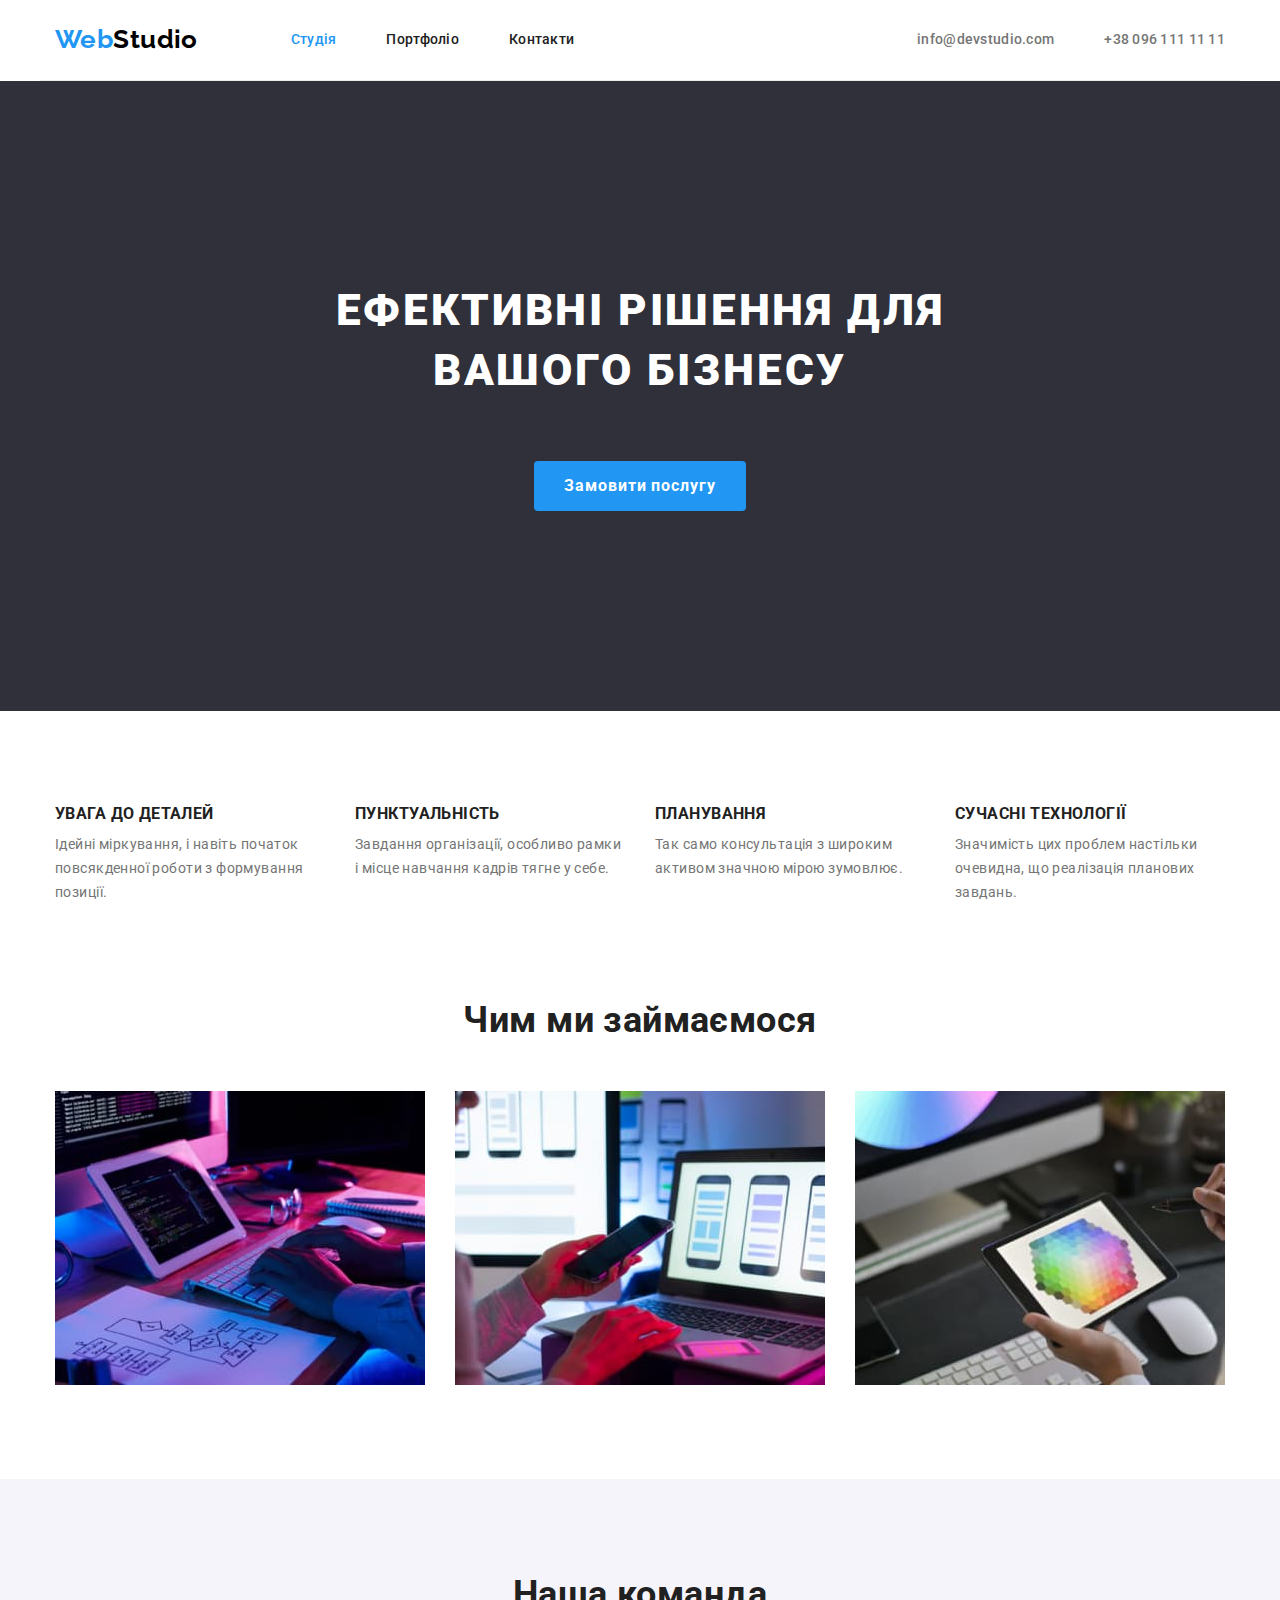
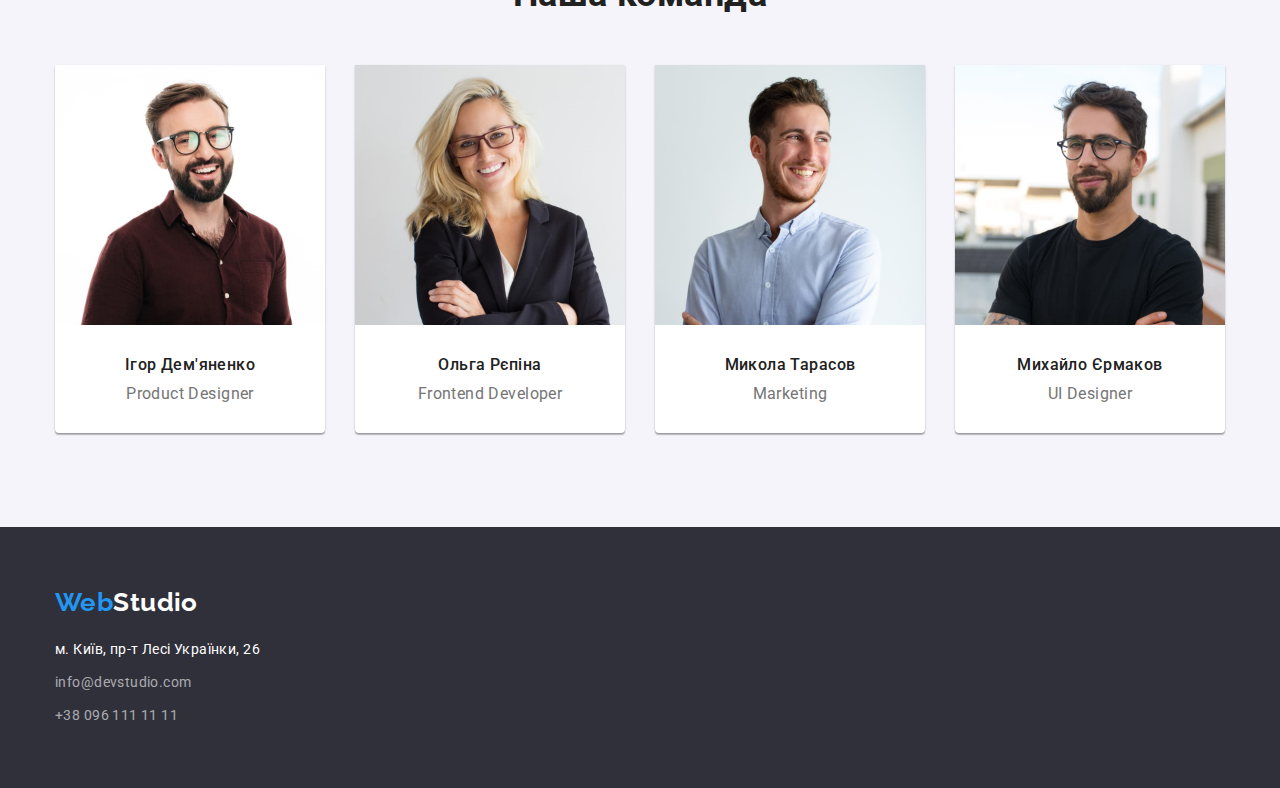
==== commit 107c9720: "Доопрацювання домашньої роботи" ====
--- a/index.html
+++ b/index.html
@@ -28,10 +28,6 @@
                 <li class="item"><a href="mailto:info@devstudio.com" class="link">info@devstudio.com</a></li>
                 <li class="item"><a href="tel:+380961111111" class="link">+38 096 111 11 11</a></li>
             </ul>
-        </div>
-
-        <div class="gray-line">
-            <span class="hidden-title">gray-line</span>
         </div>
     </header>
 
--- a/css/styles.css
+++ b/css/styles.css
@@ -57,9 +57,6 @@
     list-style: none;
 }
 
-.gray-line {
-    border: 1px solid #ECECEC;
-}
 /* Main nav */
 
 .main-nav {
@@ -68,8 +65,7 @@
 }
 
 .container.main-nav {
-    padding-left: 15px;
-    padding-right: 15px;
+    border-bottom: 1px solid #ECECEC;
 }
 
 /* site nav */
@@ -152,7 +148,6 @@
     width: 696px;
     margin-left: auto;
     margin-right: auto;
-    padding-top: 200px;
     padding-bottom: 30px;
     margin-bottom: 30px;
     margin-top: 0;
@@ -180,8 +175,9 @@
 .hero {
     background-color: var(--black-bg-color);
     text-align: center;
-    /* margin-bottom: 94px; */
+    
     padding-bottom: 200px;
+    padding-top: 200px;
 }
 
 .section-title {
@@ -201,7 +197,6 @@
 }
 
 .section .services {
-    /* margin-bottom: 94px; */
     display: flex;
 }
 
@@ -217,14 +212,6 @@
 
 .photo-work {
     padding-bottom: 0;
-}
-
-/* .services.photo {
-    justify-content: space-between;
-} */
-
-.services.photo {
-    font-size: 0;
 }
 
 .works .text {
@@ -248,6 +235,18 @@
     margin-right: 30px;
 }
 
+.services .item:last-child {
+    margin-right: 0;
+}
+
+.services.photo .item {
+    width: 370px;
+    margin-right: 30px;
+}
+
+.services.photo .item:last-child {
+    margin-right: 0;
+}
 /* Projects */
 
 .projects .project {
@@ -281,7 +280,7 @@
 .card-content {
     padding: 20px 24px;
     border: 1px solid #EEEEEE;
-    border-top-color: transparent;
+    border-top-color: none;
 }
 
 .projects .description {
@@ -289,7 +288,7 @@
 }
 
 .projects .title {
-    padding-bottom: 4px;
+    margin-bottom: 4px;
     color: var(--title-color);
 
     font-weight: 700;
@@ -317,8 +316,7 @@
 }
 
 .team .text {
-    margin-bottom: 30px;
-    margin-top: 10px;
+    padding-bottom: 30px;
 
     text-align: center;
     font-size: 16px;
@@ -338,7 +336,6 @@
 .team {
     display: flex;
     flex-wrap: wrap;
-    padding-bottom: 94px;
 }
 
 .team .item {
@@ -356,8 +353,6 @@
 }
 
 .section.our-team {
-    padding-top: 0;
-    padding-bottom: 0;
     background-color: var(--secondary-background-color);
 }
 
@@ -373,7 +368,7 @@
 }
 
 .button.primary {
-    border: 0;
+    border: none;
     border-radius: 4px;
     color: var(--white-text-color);
     background-color: var(--accent-color); 
@@ -442,7 +437,6 @@
 
 .footer .logo {
     display: inline-block;
-    margin-top: 60px;
     margin-bottom: 20px;
     color: var(--white-text-color);
 }
@@ -451,7 +445,12 @@
     margin-bottom: 9px;
 }
 
+.footer-nav .item:last-child {
+    margin-bottom: 0;
+}
+
 .section-footer {
+    padding-top: 60px;
     padding-bottom: 60px;
 }
 
@@ -463,21 +462,17 @@
     padding-left: 15px;
     padding-right: 15px;
     width: 1200px;
-    outline: 1px solid blue;
+    /* outline: 1px solid blue; */
 }
 
 /* sections */
 
 .section.no-padding {
     padding-top: 0;
-    padding-bottom: 0;
 }
 
 .section .section-title {
-    padding-top: 94px;
-    padding-bottom: 50px;
-    margin-bottom: 0;
-    margin-top: 0;
+    margin-bottom: 50px;
 }
 
 .section {
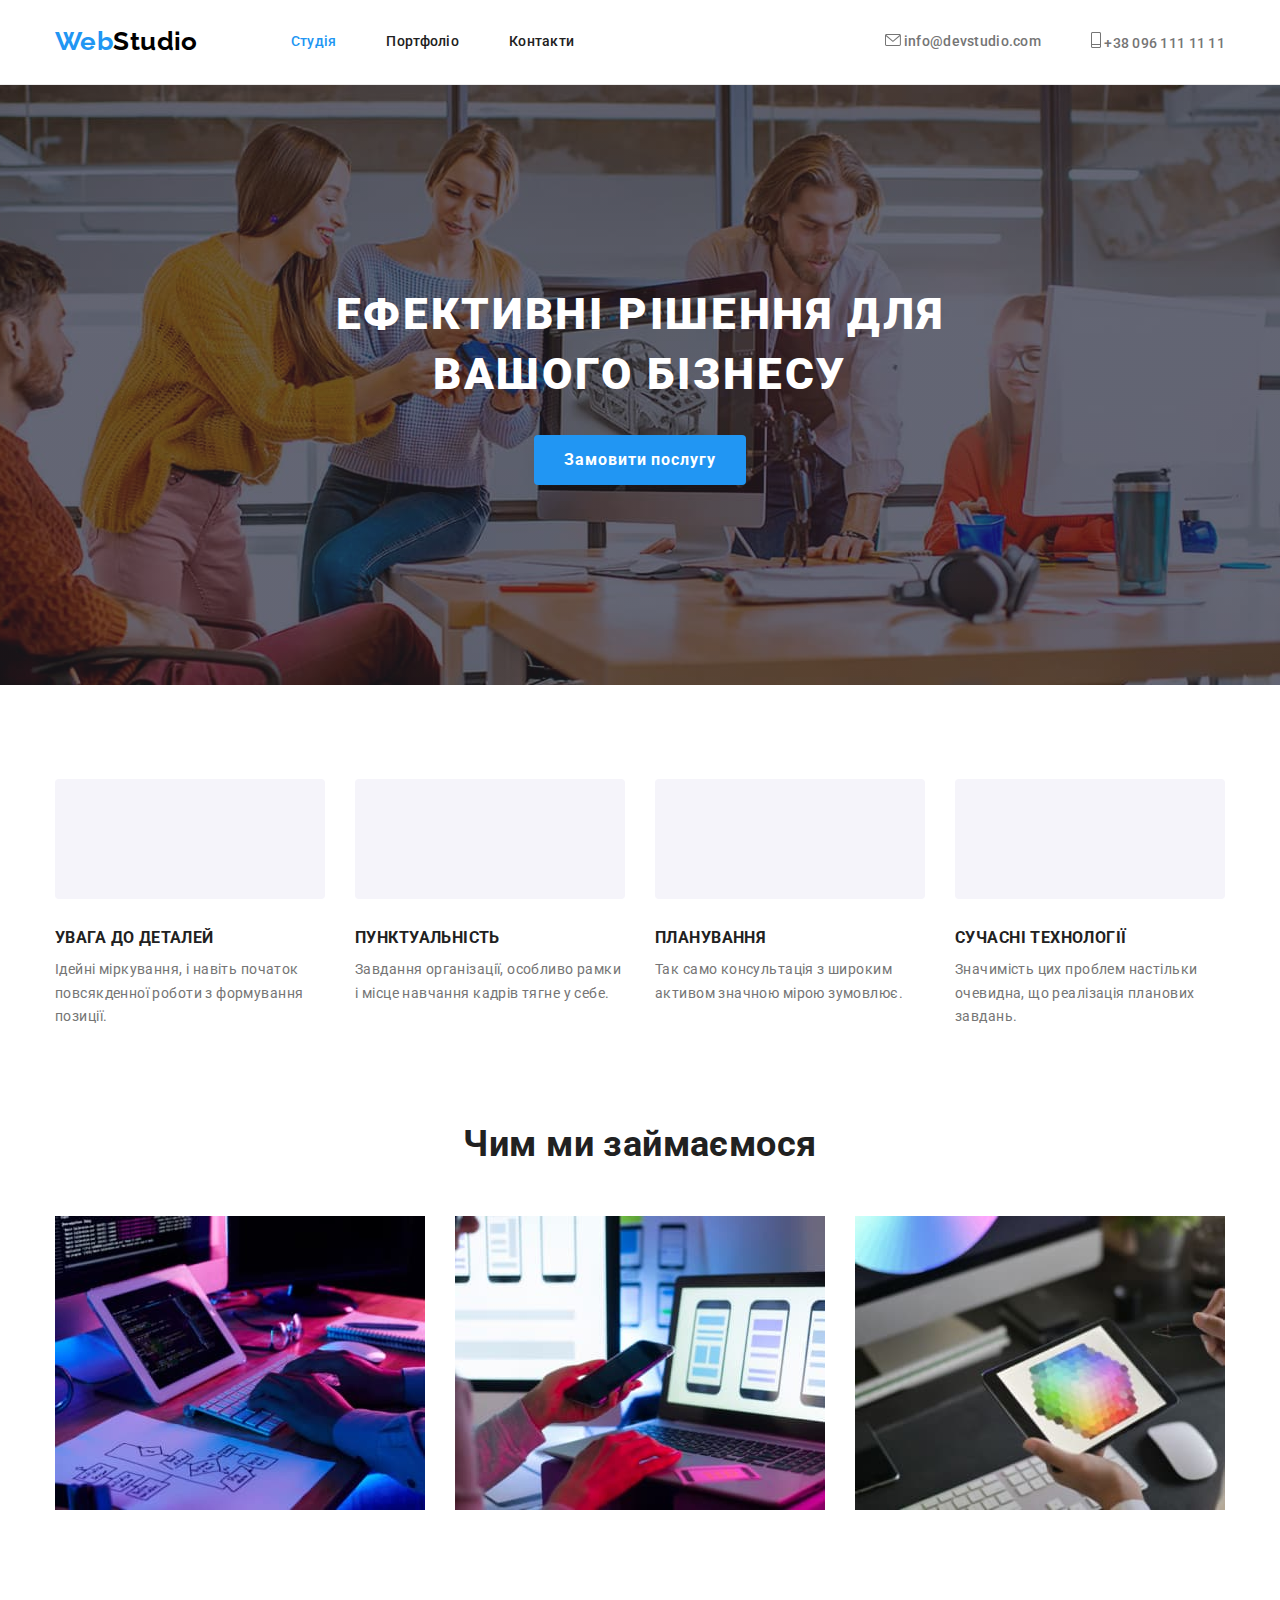
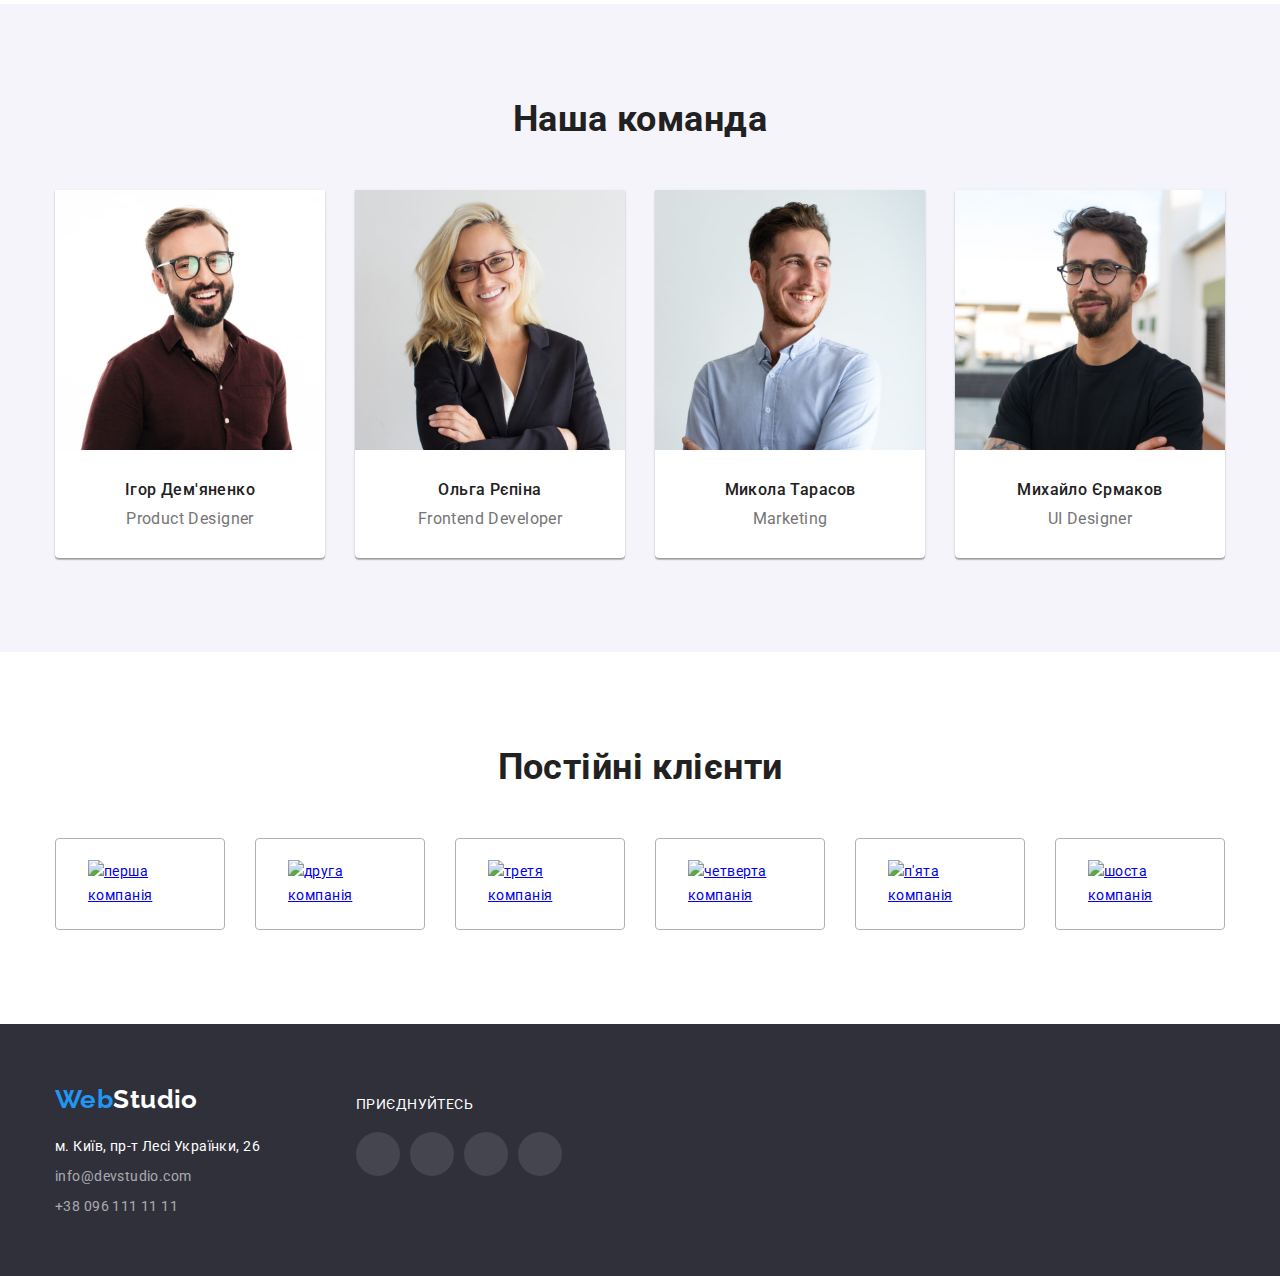
==== commit e70ce546: "HM4" ====
--- a/index.html
+++ b/index.html
@@ -25,8 +25,16 @@
             </nav>
             <!-- Контакти -->
             <ul class="auth-nav list">
-                <li class="item"><a href="mailto:info@devstudio.com" class="link">info@devstudio.com</a></li>
-                <li class="item"><a href="tel:+380961111111" class="link">+38 096 111 11 11</a></li>
+                <li class="item"><a href="mailto:info@devstudio.com" class="link">
+                    <svg class="mail-icon">
+                        <use href="./images/symbol-defs.svg#icon-letter-icon"></use>
+                    </svg>
+                     info@devstudio.com</a></li>
+                <li class="item"><a href="tel:+380961111111" class="link">
+                    <svg class="phone-icon">
+                        <use href="./images/symbol-defs.svg#icon-phone-icon"></use>
+                    </svg>
+                    +38 096 111 11 11</a></li>
             </ul>
         </div>
     </header>
@@ -43,20 +51,20 @@
             <div class="container works">
                 <h2 class="hidden-title">Те, що ми вам пропонуємо</h2>
         
-                <ul class="services list">
-                    <li class="item">
+                <ul class="services services-icon list">
+                    <li class="item icon-antenna">
                         <h3 class="title">УВАГА ДО ДЕТАЛЕЙ</h3>
                         <p class="text">Ідейні міркування, і навіть початок повсякденної роботи з формування позиції.</p>
                     </li>
-                    <li class="item">
+                    <li class="item icon-clock">
                         <h3 class="title">ПУНКТУАЛЬНІСТЬ</h3>
                         <p class="text">Завдання організації, особливо рамки і місце навчання кадрів тягне у себе.</p>
                     </li>
-                    <li class="item">
+                    <li class="item icon-diagram">
                         <h3 class="title">ПЛАНУВАННЯ</h3>
                         <p class="text">Так само консультація з широким активом значною мірою зумовлює.</p>
                     </li>
-                    <li class="item">
+                    <li class="item icon-astronaut">
                         <h3 class="title">СУЧАСНІ ТЕХНОЛОГІЇ</h3>
                         <p class="text">Значимість цих проблем настільки очевидна, що реалізація планових завдань.</p>
                     </li>
@@ -105,22 +113,52 @@
                 </ul>
             </div>
         </section>
+
+        <!-- Постійні клієнти -->
+        <section class="section">
+            <div class="container">
+                <h2 class="hidden-title">секція постійних клієнтів</h2>
+
+                <h3 class="section-title">Постійні клієнти</h3>
+
+                <ul class="list list-clients">
+                    <li class="item"><a href="#" class="link"><img src="./images/client1.svg" alt="перша компанія"></a></li>
+                    <li class="item"><a href="#" class="link"><img src="./images/client2.svg" alt="друга компанія"></a></li>
+                    <li class="item"><a href="#" class="link"><img src="./images/client3.svg" alt="третя компанія"></a></li>
+                    <li class="item"><a href="#" class="link"><img src="./images/client4.svg" alt="четверта компанія"></a></li>
+                    <li class="item"><a href="#" class="link"><img src="./images/client5.svg" alt="п'ята компанія"></a></li>
+                    <li class="item"><a href="#" class="link"><img src="./images/client6.svg" alt="шоста компанія"></a></li>
+                </ul>
+            </div>
+        </section>
     </main>
 
     <!-- Футер -->
     <footer class="footer">
         <div class="container section-footer">
-            <a href="./index.html" class="logo"><span class="leftpart-logo">Web</span>Studio</a>
+            <div>
+                <a href="./index.html" class="logo"><span class="leftpart-logo">Web</span>Studio</a>
 
-            <address>
-                <ul class="footer-nav list">
-                    <li class="item"><a href="https://goo.gl/maps/yNZwZpyb3puwSqDS9"
-                        target="_blank" rel="noreferrer noopener" class="link adress">
-                        м. Київ, пр-т Лесі Українки, 26</a></li>
-                    <li class="item"><a href="mailto:info@devstudio.com" class="link">info@devstudio.com</a></li>
-                    <li class="item"><a href="tel:+380961111111" class="link">+38 096 111 11 11</a></li>
+                <address>
+                    <ul class="footer-nav list">
+                        <li class="item"><a href="https://goo.gl/maps/yNZwZpyb3puwSqDS9"
+                            target="_blank" rel="noreferrer noopener" class="link adress">
+                            м. Київ, пр-т Лесі Українки, 26</a></li>
+                        <li class="item"><a href="mailto:info@devstudio.com" class="link">info@devstudio.com</a></li>
+                        <li class="item"><a href="tel:+380961111111" class="link">+38 096 111 11 11</a></li>
+                    </ul>
+                </address>
+            </div>
+
+            <div class="container-socials">
+                <p class="footer-slogan">ПРИЄДНУЙТЕСЬ</p>
+                <ul class="list list-socials">
+                    <li class="item instagram"><a href="#" class="link-icon"></a></li>
+                    <li class="item twitter"><a href="#" class="link-icon"></a></li>
+                    <li class="item facebook"><a href="#" class="link-icon"></a></li>
+                    <li class="item linkedin"><a href="#" class="link-icon"></a></li>
                 </ul>
-            </address>
+            </div>
         </div>
     </footer>
     
--- a/css/styles.css
+++ b/css/styles.css
@@ -13,6 +13,8 @@
     --accent-color: #2196F3;
     --title-color: #212121;
     --black-bg-color: #2F303A;
+    --main-border-color: #EEEEEE;
+    --secondary-border-color: #AFB1B8;
 }
 
 h1, h2, h3, h4, h5, h6, p, ul {
@@ -57,15 +59,29 @@
     list-style: none;
 }
 
+.page-header {
+    border-bottom: 1px solid #ECECEC;
+}
+
+.auth-nav .item {
+    display: inline-flex;
+    align-items: center;
+}
+
+.auth-nav .mail-name::before {
+    content: '';
+    width: 16px;
+    height: 12px;
+    background-color: teal;
+    background-image: url(../images/letter-icon.svg);
+    background-size: contain;
+}
+
 /* Main nav */
 
 .main-nav {
     display: flex;
     align-items: center;
-}
-
-.container.main-nav {
-    border-bottom: 1px solid #ECECEC;
 }
 
 /* site nav */
@@ -77,10 +93,6 @@
 .site-nav .item + .item {
     margin-left: 50px;
 }
-
-/* .site-nav .item:not(:last-child) {
-    margin-right: 50px;
-} */
 
 .site-nav .link {
     padding-top: 32px;
@@ -92,6 +104,16 @@
     line-height: 1.14;
     letter-spacing: 0.02em;
     text-decoration: none;
+}
+
+.mail-icon {
+    width: 16px;
+    height: 12px;
+}
+
+.phone-icon {
+    width: 10px;
+    height: 16px;
 }
 
 /* Auth nav */
@@ -148,7 +170,6 @@
     width: 696px;
     margin-left: auto;
     margin-right: auto;
-    padding-bottom: 30px;
     margin-bottom: 30px;
     margin-top: 0;
     color: var(--white-text-color);
@@ -176,8 +197,17 @@
     background-color: var(--black-bg-color);
     text-align: center;
     
+    margin-right: auto;
+    margin-left: auto;
+    max-width: 1600px;
+    min-height: 600px;
     padding-bottom: 200px;
     padding-top: 200px;
+
+    background-image: linear-gradient(rgba(47, 48, 58, 0.4), rgba(47, 48, 58, 0.4)), url(../images/background-photo.jpg);
+    background-size: cover;
+    background-repeat: no-repeat;
+    background-position: center;
 }
 
 .section-title {
@@ -239,6 +269,20 @@
     margin-right: 0;
 }
 
+.services-icon .item::before {
+    margin-bottom: 30px;
+
+    display: block;
+    content: "";
+    height: 120px;
+    background-size: 65.32px;
+    background-repeat: no-repeat;
+    background-position: center;
+    background-color: var(--secondary-background-color);
+    border-radius: 4px;
+}
+
+
 .services.photo .item {
     width: 370px;
     margin-right: 30px;
@@ -260,7 +304,7 @@
 }
 
 .projects .item {
-    width: calc((100% - 60) - 3);
+    width: calc((100% - 60px) / 3);
     margin-right: 30px;
     margin-bottom: 30px;
 }
@@ -279,8 +323,8 @@
 
 .card-content {
     padding: 20px 24px;
-    border: 1px solid #EEEEEE;
-    border-top-color: none;
+    border: 1px solid var(--main-border-color);
+    border-top: none;
 }
 
 .projects .description {
@@ -305,7 +349,7 @@
 }
 
 .team .title {
-    margin-top: 30px;
+    padding-top: 30px;
     margin-bottom: 10px;
     text-align: center;
     color: var(--title-color);
@@ -339,7 +383,6 @@
 }
 
 .team .item {
-    font-size: 0;
     background-color: var(--main-background-color);
     margin-right: 0;
     width: 270px;
@@ -356,6 +399,33 @@
     background-color: var(--secondary-background-color);
 }
 
+/* OUR CLIENTS */
+
+.list-clients {
+    display: flex;
+    flex-wrap: wrap;
+    
+}
+
+.list-clients .item {
+    width: 170px;
+    height: 92px;
+    border: 1px solid var(--secondary-border-color);
+    border-radius: 4px;
+    display: flex;
+    justify-content: center;
+    align-items: center;
+    margin-right: 30px;
+}
+
+.list-clients .item:last-child {
+    margin-right: 0;
+}
+
+.list-clients .link {
+    padding: 16px 32px;
+}
+
 /* Buttons */
 
 .button {
@@ -395,7 +465,7 @@
 
     box-shadow: 0px 3px 1px rgba(0, 0, 0, 0.1), 0px 1px 2px rgba(0, 0, 0, 0.08), 0px 2px 2px rgba(0, 0, 0, 0.12);
     border-radius: 4px;
-    border-color: transparent;
+    border: none;
 }
 
 .button.secondary:hover,
@@ -413,7 +483,6 @@
     font-size: 0;
     display: flex;
     justify-content: center;  
-    /* margin-top: 94px; */
     margin-bottom: 50px;  
 }
 
@@ -427,12 +496,19 @@
 
 /* footer */
 
+.section-footer {
+    display: flex;
+}
+
 .adress {
     color: var(--white-text-color);
 }
 
 .footer {
     background-color: var(--black-bg-color);
+    padding-top: 60px;
+    padding-bottom: 60px;
+
 }
 
 .footer .logo {
@@ -443,15 +519,69 @@
 
 .footer-nav .item {
     margin-bottom: 9px;
+    width: 231px;
+    height: 21px;
 }
 
 .footer-nav .item:last-child {
     margin-bottom: 0;
 }
 
-.section-footer {
-    padding-top: 60px;
-    padding-bottom: 60px;
+.list-socials {
+    display: flex;
+
+
+}
+
+.list-socials .item {
+    display: block;
+    width: 44px;
+    height: 44px;
+    background-color: rgba(255, 255, 255, 0.1);
+    border-radius: 50%;
+    background-repeat: no-repeat;
+    background-position: center;
+
+    margin-right: 10px;
+
+    cursor: pointer;
+}
+
+.list-socials .item:last-child {
+    margin-right: 0;
+}
+
+.footer-slogan {
+    color: var(--main-background-color);
+    line-height: 1.17;
+
+    padding-top: 12px;
+    padding-bottom: 20px;
+}
+
+.container-socials {
+    padding-left: 70px;
+}
+
+.list-socials .item:hover,
+.list-socials .item:focus {
+    background-color: var(--accent-color);
+}
+
+.instagram {
+    background-image: url(../images/instagram-icon.svg);
+}
+
+.twitter {
+    background-image: url(../images/twitter-icon.svg);
+}
+
+.facebook {
+    background-image: url(../images/facebook-icon.svg);
+}
+
+.linkedin {
+    background-image: url(../images/linkedin-icon.svg);
 }
 
 /* containers */
